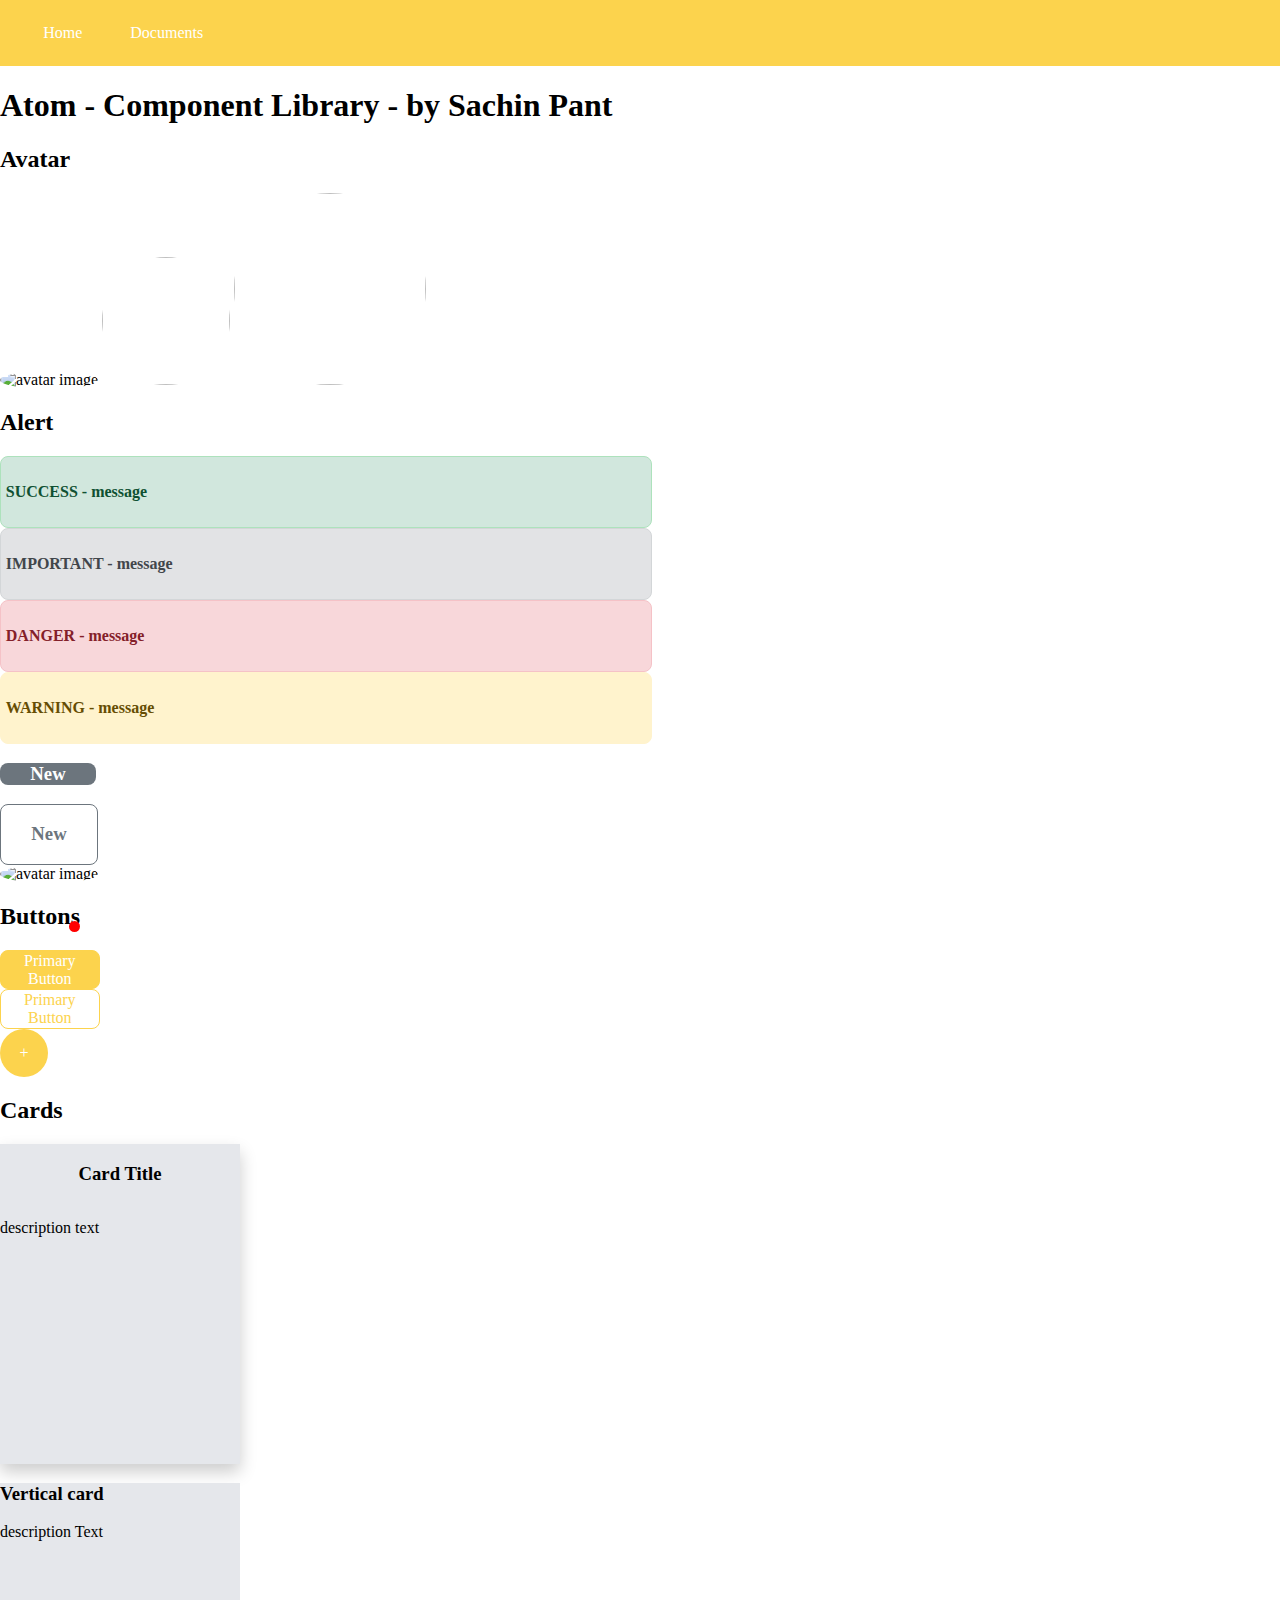
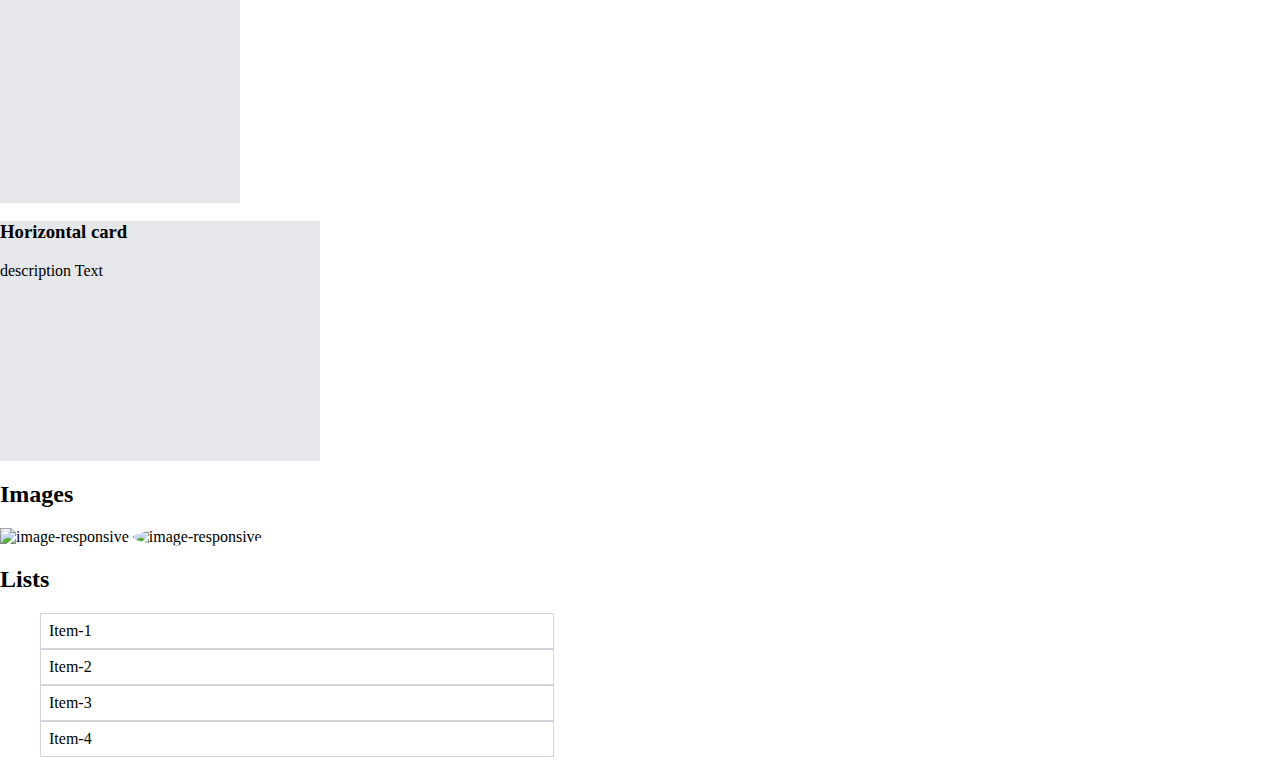
==== index.html @ 6f5cde86 "style: navgation" ====
<!DOCTYPE html>
<html lang="en">

<head>
    <meta charset="UTF-8" />
    <meta http-equiv="X-UA-Compatible" content="IE=edge" />
    <meta name="viewport" content="width=device-width, initial-scale=1.0" />
    <title>Document</title>
    <link href="styles.css" rel="stylesheet" />
</head>

<body>

    <!-- Navigation -->

    

    <nav class="navigation">
        <ul class="nav-links">
            <li class="nav-home">Home</li>
            <li class="nav-documents">Documents</li>
        </ul>
    </nav>

    <!-- Avatar -->
    <h1>Atom - Component Library - by Sachin Pant</h1>

    <h2>Avatar</h2>
    <div class="avatar-container">
        <img src="images/sachin-avatar.svg" alt="avatar image" class="avatar-img sm" />
        <img src="images/sachin-avatar.svg" class="avatar-img md" />
        <img src="images/sachin-avatar.svg" class="avatar-img lg" />
    </div>

    <!-- Alert -->
    <h2>Alert</h2>
    <div>
        <div class="alert alert-success">
            <h4>SUCCESS - message</h4>
        </div>

        <div class="alert alert-important">
            <h4>IMPORTANT - message</h4>
        </div>

        <div class="alert alert-danger">
            <h4>DANGER - message</h4>
        </div>

        <div class="alert alert-warning">
            <h4>WARNING - message</h4>
        </div>
    </div>

    <!-- Badges -->
    <div>
        <div class="badge badge-primary">
            <h3>New</h3>
        </div>

        <div class="badge badge-secondary">
            <h3>New</h3>
        </div>
    </div>

    <div class="notif-badge-container">
        <div class="avatar-badge-notification">
            <img src="images/sachin-avatar.svg" alt="avatar image" class="avatar-img sm" />
            <div class="notif"></div>
        </div>

        <div class="bell-badge-notification"></div>
    </div>

    <!-- Button -->

    <h2>Buttons</h2>

    <div class="button">
        <div class="primary-button">Primary Button</div>
        <div class="secondary-button">Primary Button</div>
        <div class="floating-button">
            <div class="plus-button">+</div>
        </div>
    </div>

    <!--Cards -->

    <h2>Cards</h2>

    <div class="cards">
        <div class="text-only-cards">
            <h3 class="card-title">Card Title</h3>
            <p class="description text">description text</p>
        </div>

        <div class="vertical-card">
            <h3>Vertical card</h3>
            <p>description Text</p>
        </div>
    </div>

    <div class="horizontal-card">
        <h3>Horizontal card</h3>
        <p>description Text</p>
    </div>
    </div>

    <!-- Images -->

    <h2>Images</h2>

    <div class="container-image">
        <img src="images/sachin-image.jpg" class="responsive-image" alt="image-responsive">

        <img src="images/sachin-image.jpg" class="responsive-image round" alt="image-responsive">

    </div>


    <!-- Lists -->

    <h2>Lists</h2>

    <div class="lists-container">

        <div class="spaced-lists">
            <ul class="list-group">
                <li class="list-item">Item-1</li>
                <li class="list-item">Item-2</li>
                <li class="list-item">Item-3</li>
                <li class="list-item">Item-4</li>

            </ul>
        </div>

    </div>



</body>

</html>
---- styles.css ----
:root {
  --primary-color: #fcd34d;
  --secondary-color: #fca5a5;
  --tertiary-color: #93c5fd;
  --text-color: #fff;
  --grey-color: #d1d5db;
}

/* BODY COMMANDS */

body {
  margin: 0;
  padding: 0;
}

/* Navigation */

.navigation {
  background-color: var(--primary-color);
  padding: 0.5rem 0.2rem;
  margin: 0;
}

.nav-links {
  width: 10rem;
  list-style-type: none;
  display: flex;
  flex-direction: row;
  justify-content: space-between;
  color: var(--text-color);
}

/* Avatar Images */
.avatar-img {
  height: 5rem;
  width: 5rem;
  border-radius: 50%;
}

.avatar-img.md {
  height: 8rem;
  width: 8rem;
  border-radius: 50%;
}

.avatar-img.lg {
  height: 12rem;
  width: 12rem;
  border-radius: 50%;
}

/* Alert Messages */
.alert {
  width: 50%;
  padding: 0.3rem;
  border: 1px solid transparent;
  border-radius: 0.5rem;
}

.alert-success {
  background-color: #d1e7dd;
  border-color: #ade2bc;
  color: #0f5132;
}

.alert-warning {
  background-color: #fff3cd;
  border-color: #fff3cd;
  color: #664d03;
}

.alert-important {
  background-color: #e2e3e5;
  border-color: #d3d6d8;
  color: #41464b;
}

.alert-danger {
  background-color: #f8d7da;
  border-color: #f5c2c7;
  color: #842029;
}

/* Badges */

.badge {
  padding-top: 0.05;
  padding-bottom: 0.05;
  text-align: center;
  border-radius: 0.5rem;
  width: 6rem;
}

.badge-primary {
  background-color: #6c757d;
  color: #fff;
}

.badge-secondary {
  background-color: #fff;
  color: #6c757d;
  border: 1px solid #6c757d;
}

/* Badges with Notification */

.notif {
  width: 0.7rem;
  height: 0.7rem;
  border-radius: 50%;
  background-color: red;
  position: absolute;
  top: 3.5rem;
  left: 4.3rem;
}

.avatar-badge-notification {
  position: relative;
}

/* Button */

.primary-button {
  width: 6rem;
  height: auto;
  background-color: var(--primary-color);
  color: #fff;
  text-align: center;
  border-radius: 0.5rem;
  padding: 0.05rem;
  border: 1px solid var(--primary-color);
}

.secondary-button {
  height: auto;
  background-color: #fff;
  color: var(--primary-color);
  text-align: center;
  border-radius: 0.5rem;
  padding: 0.05rem;
  width: 6rem;
  border: 1px solid var(--primary-color);
}

.floating-button {
  width: 3rem;
  height: 3rem;
  border-radius: 50%;
  background-color: var(--primary-color);
  text-align: center;
  display: flex;
  justify-content: center;
  color: #fff;
}

.plus-button {
  align-self: center;
}

/* Cards */

.text-only-cards {
  width: 15rem;
  background-color: #e5e7eb;
  height: 20rem;
  display: flex;
  flex-direction: column;
  box-shadow: 0 8px 16px 0 rgba(0, 0, 0, 0.2);
}

.card-title {
  align-self: center;
}

.vertical-card {
  width: 15rem;
  background-color: #e5e7eb;
  height: 20rem;
}

.horizontal-card {
  width: 20rem;
  background-color: #e5e7eb;
  height: 15rem;
}

/* Images */

.responsive-image {
  width: 16rem;
  height: auto;
}

.round {
  width: 16rem;
  height: 16rem;
  border-radius: 50%;
}

/* Lists */

.list-group {
  list-style-type: none;
}

.list-item {
  width: 40%;
  border: 1px solid var(--grey-color);
  padding: 0.5rem;
}
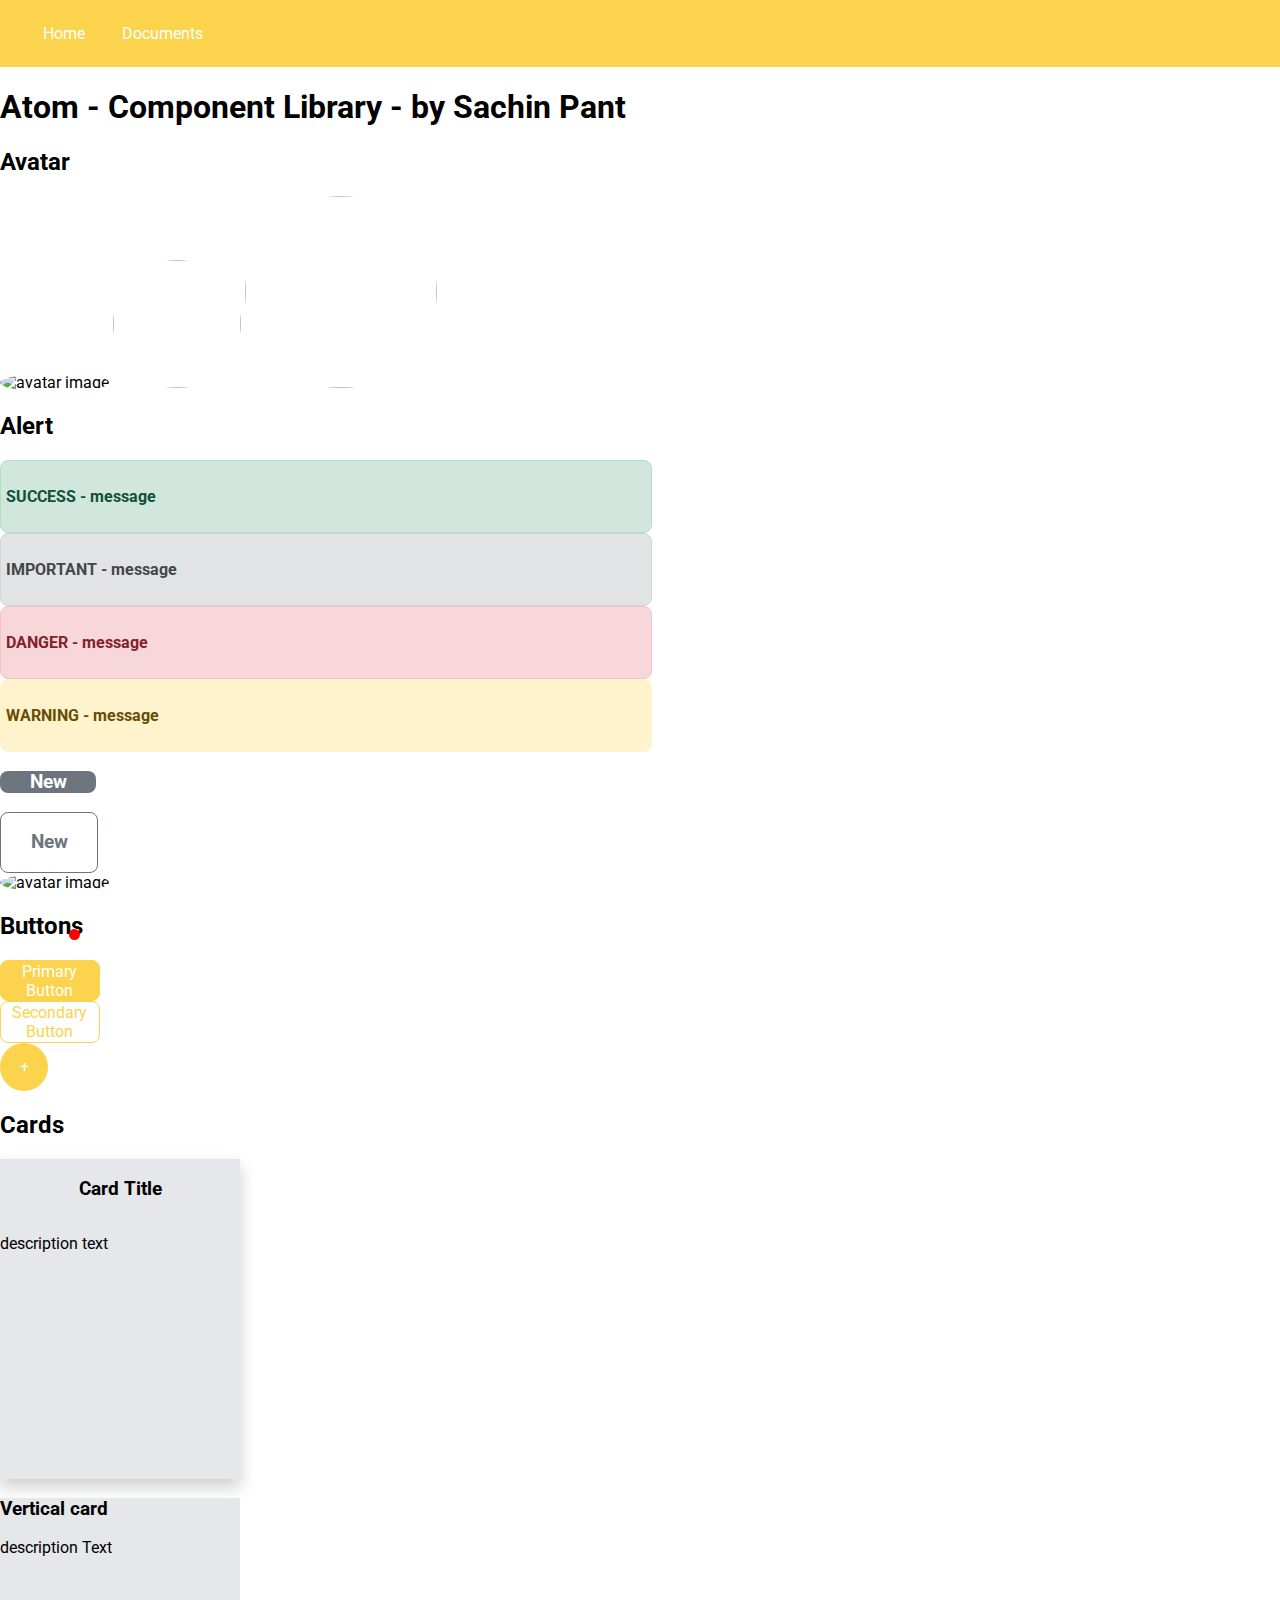
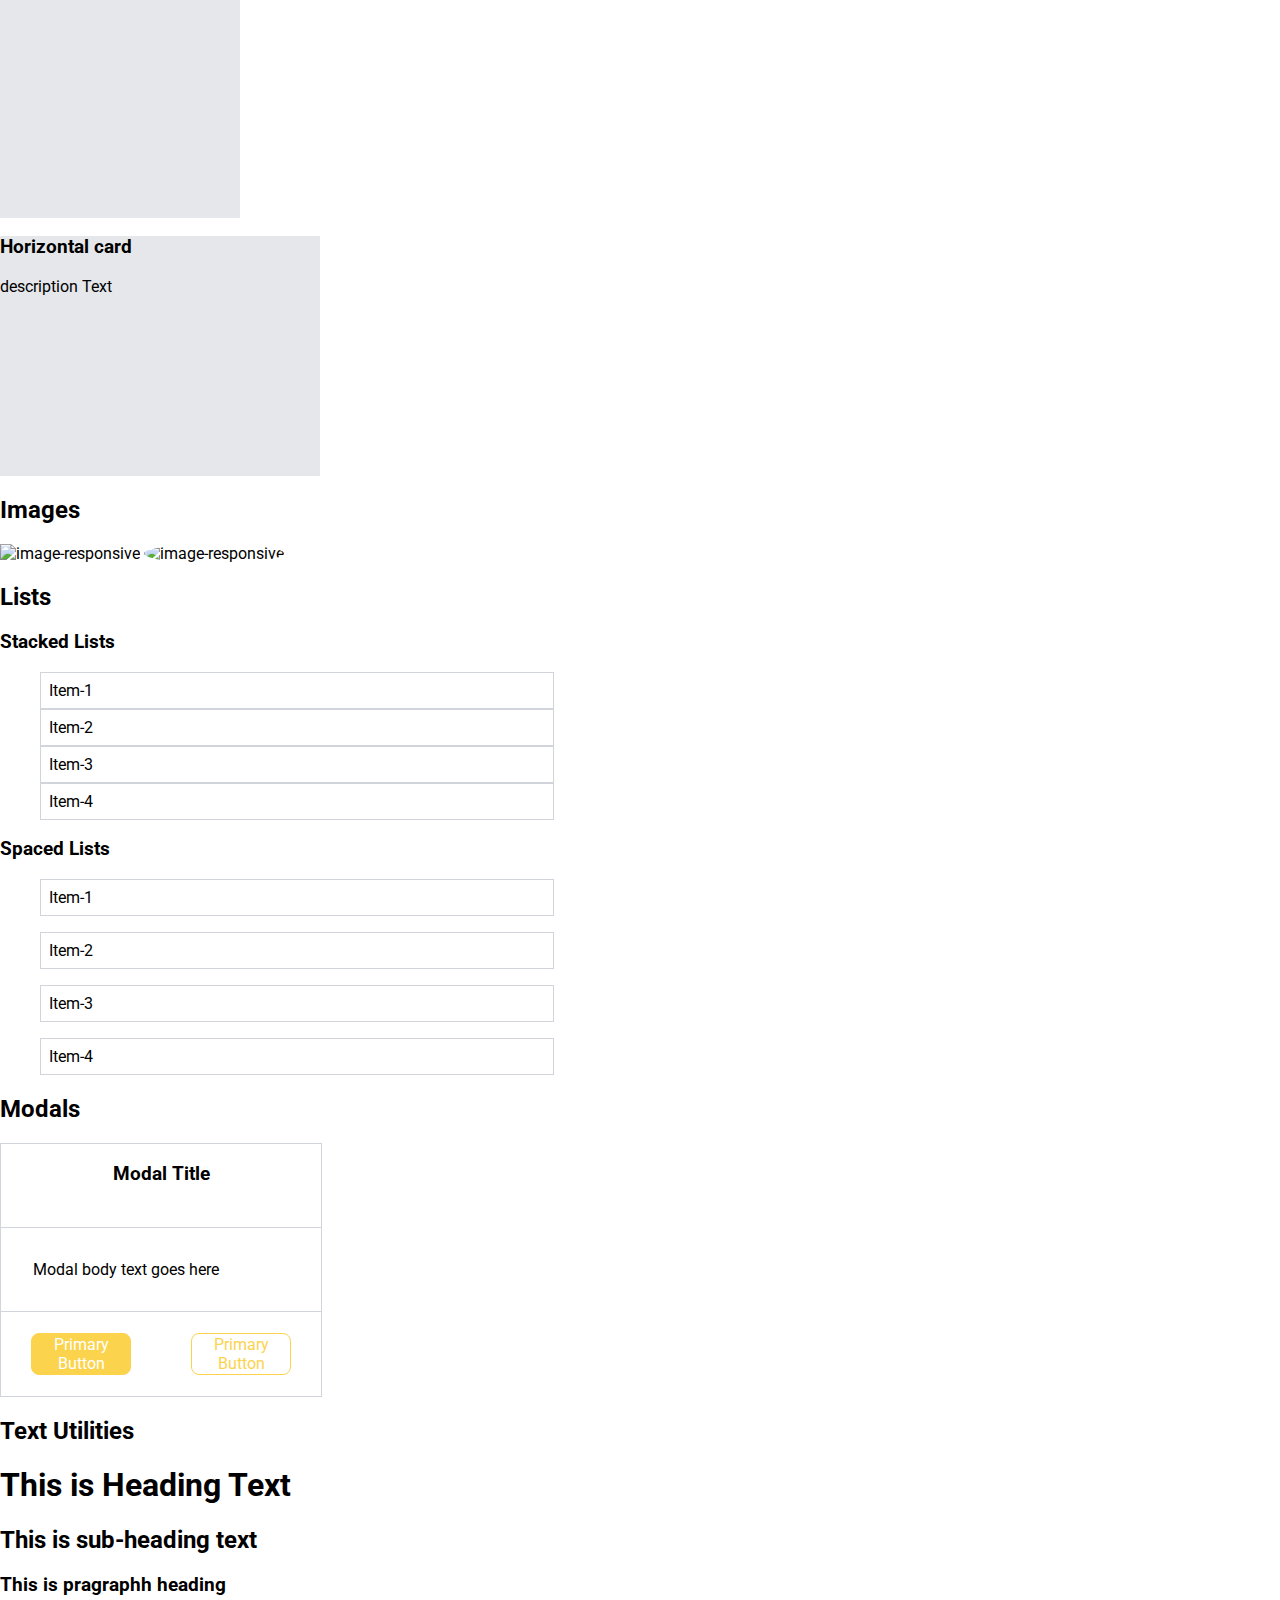
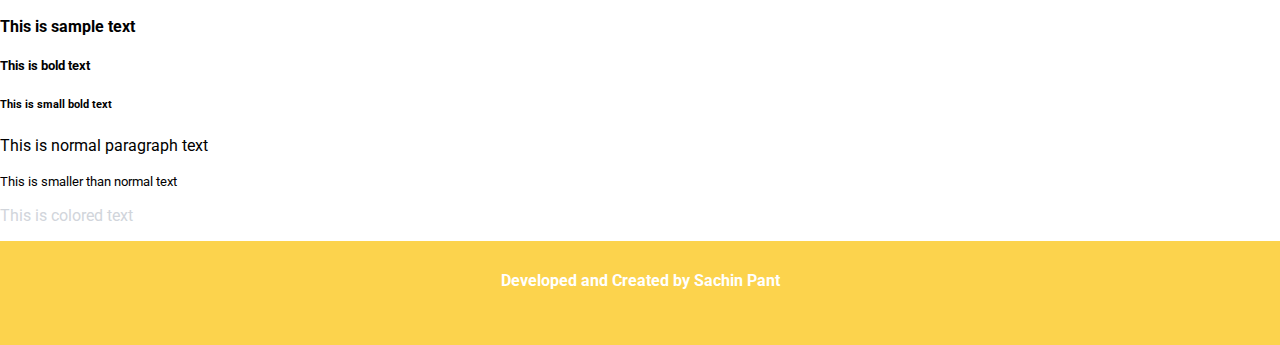
==== commit bfb3ace1: "style: updates" ====
--- a/index.html
+++ b/index.html
@@ -7,13 +7,14 @@
     <meta name="viewport" content="width=device-width, initial-scale=1.0" />
     <title>Document</title>
     <link href="styles.css" rel="stylesheet" />
+    <script src="https://kit.fontawesome.com/d39c91b79b.js" crossorigin="anonymous"></script>
 </head>
 
 <body>
 
     <!-- Navigation -->
 
-    
+
 
     <nav class="navigation">
         <ul class="nav-links">
@@ -78,7 +79,9 @@
 
     <div class="button">
         <div class="primary-button">Primary Button</div>
-        <div class="secondary-button">Primary Button</div>
+
+        <div class="secondary-button">Secondary Button</div>
+
         <div class="floating-button">
             <div class="plus-button">+</div>
         </div>
@@ -120,11 +123,15 @@
 
     <!-- Lists -->
 
+    <!-- Stacked Lists -->
+
     <h2>Lists</h2>
 
+    <h3>Stacked Lists</h3>
+
     <div class="lists-container">
 
-        <div class="spaced-lists">
+        <div class="stacked-lists">
             <ul class="list-group">
                 <li class="list-item">Item-1</li>
                 <li class="list-item">Item-2</li>
@@ -136,6 +143,85 @@
 
     </div>
 
+    <!-- Spaced Lists -->
+
+    <h3>Spaced Lists </h3>
+
+     <div class="lists-container">
+
+        <div class="spaced-lists">
+            <ul class="list-group">
+                <li class="list-item spaced">Item-1</li>
+                <li class="list-item spaced">Item-2</li>
+                <li class="list-item spaced">Item-3</li>
+                <li class="list-item spaced">Item-4</li>
+
+            </ul>
+        </div>
+
+    </div>
+
+    <!-- Modals -->
+
+    <h2>Modals</h2>
+
+    <div class="modal-box">
+
+        <div class="modal-title"> <h3>Modal Title</h3></div>
+        <div class="modal-text">Modal body text goes here</div>
+        <div class="modal-buttons">
+           
+            <div class="primary-button">Primary Button</div>
+            <div class="secondary-button">Primary Button</div>
+
+        </div>
+
+    </div>
+
+    <!-- Text -->
+
+    <h2>Text Utilities</h2>
+
+    <div>
+        <h1>This is Heading Text</h1>
+        <h2>This is sub-heading text</h2>
+        <h3>This is pragraphh heading</h3>
+        <h4>This is sample text</h4>
+        <h5>This is bold text</h5>
+        <h6>This is small bold text</h6>
+        <p>This is normal paragraph text</p>
+        <small>This is smaller than normal text</small>
+        <p class="colored-normal-text">This is colored text</p>
+
+    </div>
+
+    <!-- Rating -->
+
+    
+
+
+    <!-- Input -->
+
+<!-- Footer -->
+
+<div class="footer-box">
+
+    <footer class="footer-ele">
+
+        <h4 class="footer-headline">Developed and Created by Sachin Pant</h4>
+
+        <div class="media-icons">
+            <i src="https://github.com/pantsachin" class="fab fa-github social"></i>
+            <i src="https://twitter.com/sachinpantt" class="fab fa-twitter social"></i>
+            <i src="https://www.linkedin.com/in/sachinpant96/" class="fab fa-linkedin social"></i>
+        </div>
+
+
+    </footer>
+
+</div>
+
+
 
 
 </body>
--- a/styles.css
+++ b/styles.css
@@ -1,3 +1,5 @@
+@import url("https://fonts.googleapis.com/css2?family=Roboto:wght@400;700&display=swap");
+
 :root {
   --primary-color: #fcd34d;
   --secondary-color: #fca5a5;
@@ -9,6 +11,7 @@
 /* BODY COMMANDS */
 
 body {
+  font-family: "Roboto", sans-serif;
   margin: 0;
   padding: 0;
 }
@@ -129,6 +132,7 @@
   border-radius: 0.5rem;
   padding: 0.05rem;
   border: 1px solid var(--primary-color);
+  cursor: pointer;
 }
 
 .secondary-button {
@@ -140,6 +144,7 @@
   padding: 0.05rem;
   width: 6rem;
   border: 1px solid var(--primary-color);
+  cursor: pointer;
 }
 
 .floating-button {
@@ -199,6 +204,8 @@
 
 /* Lists */
 
+/* Stacked Lists */
+
 .list-group {
   list-style-type: none;
 }
@@ -208,3 +215,71 @@
   border: 1px solid var(--grey-color);
   padding: 0.5rem;
 }
+
+/* Spaced Lists */
+
+.spaced {
+  margin-bottom: 1rem;
+}
+
+/* Modals */
+
+.modal-box {
+  width: 20rem;
+  border: 1px solid var(--grey-color);
+  display: grid;
+  grid-template-rows: 1fr 1fr 1fr;
+  padding: 0rem;
+}
+
+.modal-title {
+  grid-row: 1/2;
+  padding: 0.05rem;
+  text-align: center;
+  border-bottom: 1px solid var(--grey-color);
+}
+
+.modal-text {
+  grid-row: 2/3;
+  padding: 2rem;
+  border-bottom: 1px solid var(--grey-color);
+}
+
+.modal-buttons {
+  grid-row: 3/4;
+  display: flex;
+  align-items: center;
+  justify-content: space-around;
+}
+
+/* Text Utilities */
+
+.colored-normal-text {
+  color: var(--grey-color);
+}
+
+/* Rating */
+
+/* footer */
+
+.footer-ele {
+  background-color: var(--primary-color);
+  width: 100%;
+  height: 6rem;
+  color: #fff;
+  text-align: center;
+  display: flex;
+  flex-direction: column;
+  justify-content: space-around;
+  padding-bottom: 0.5rem;
+}
+
+.media-icons {
+  display: flex;
+  flex-direction: row;
+  justify-content: space-around;
+}
+.social {
+  font-size: 2rem;
+  cursor: pointer;
+}
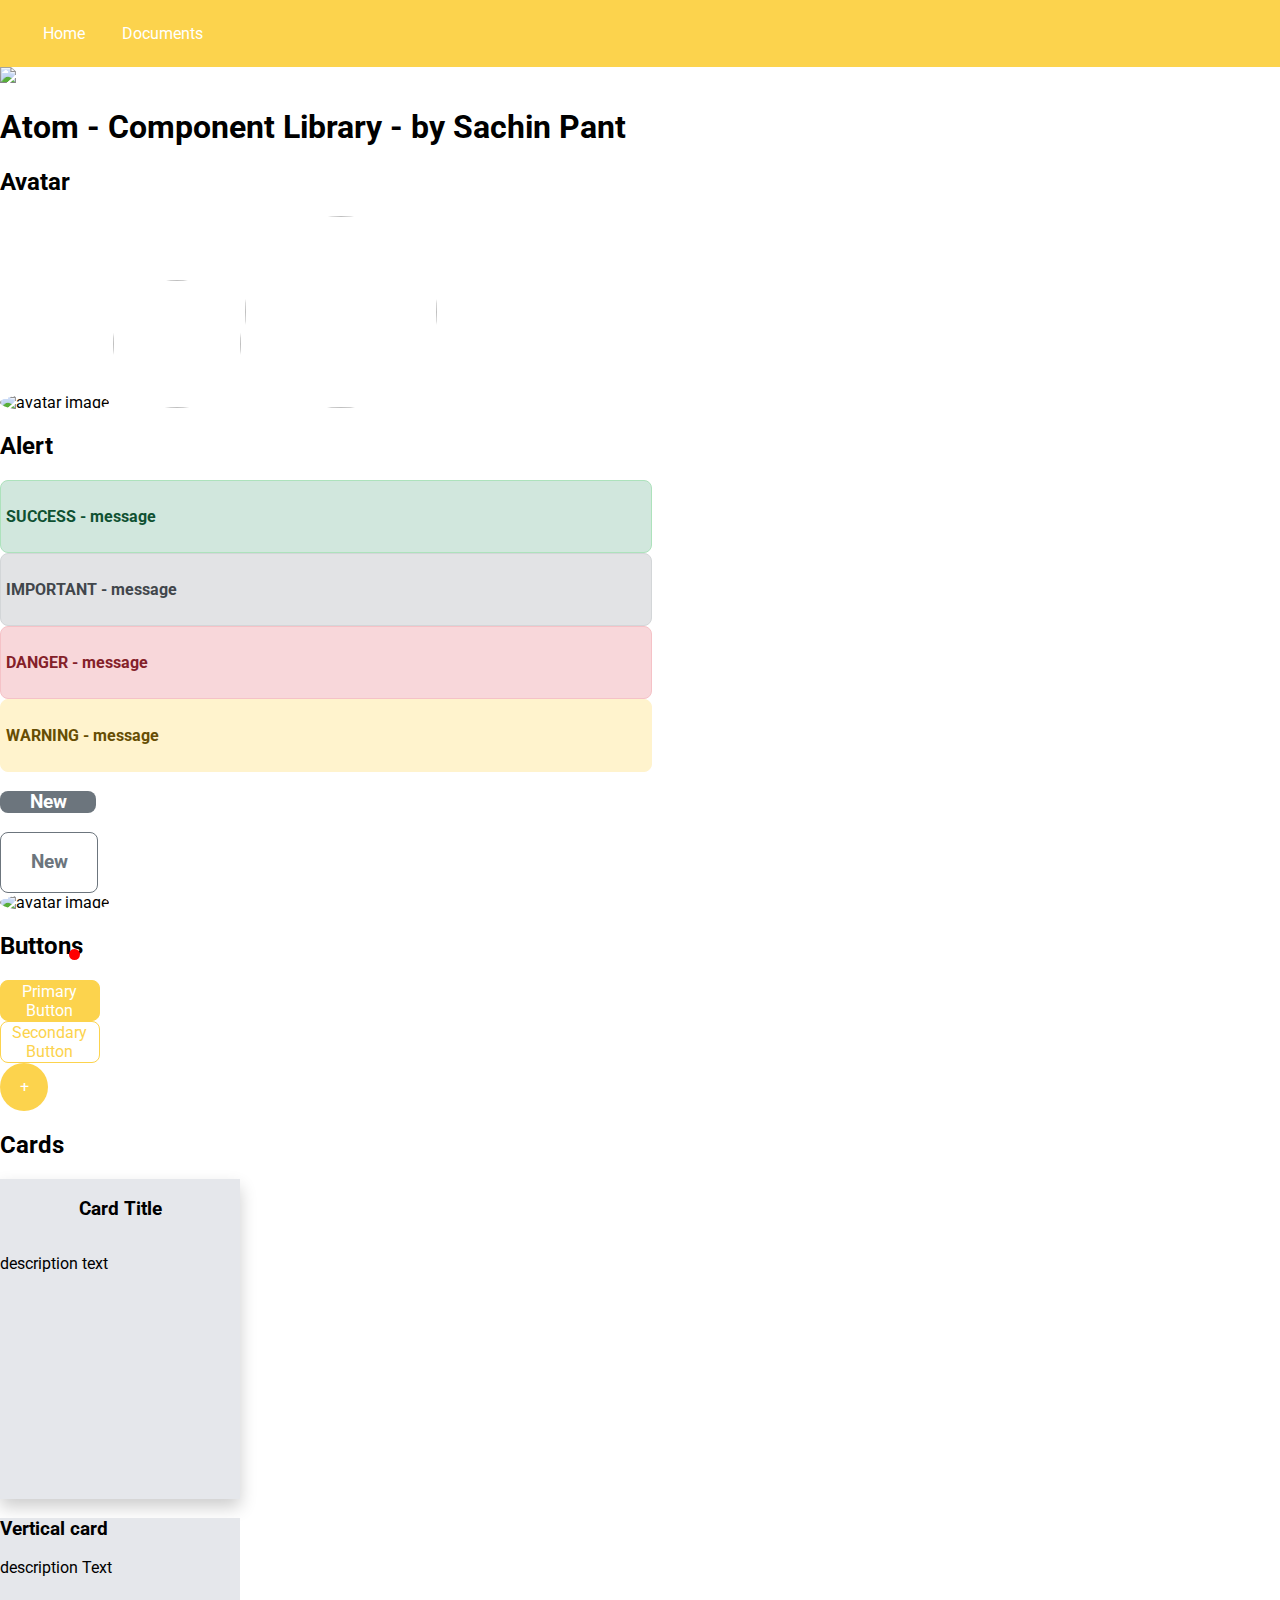
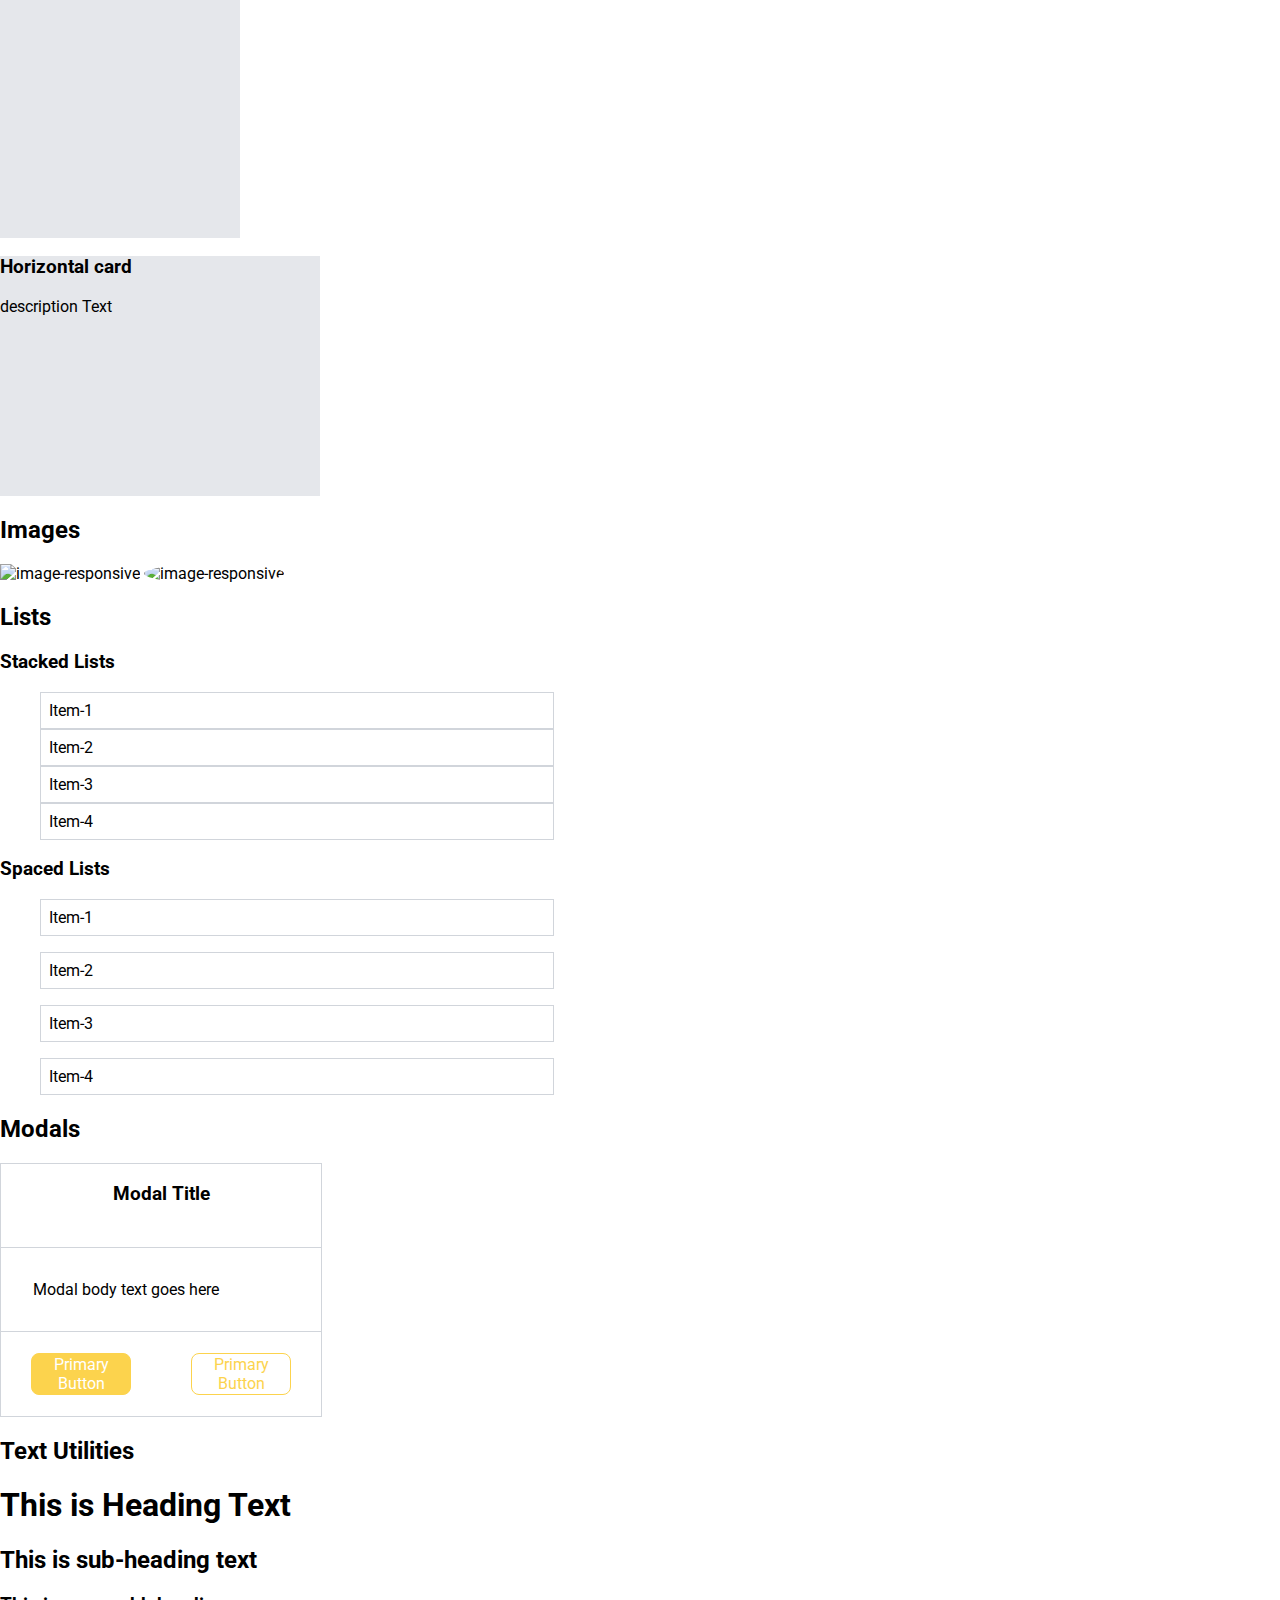
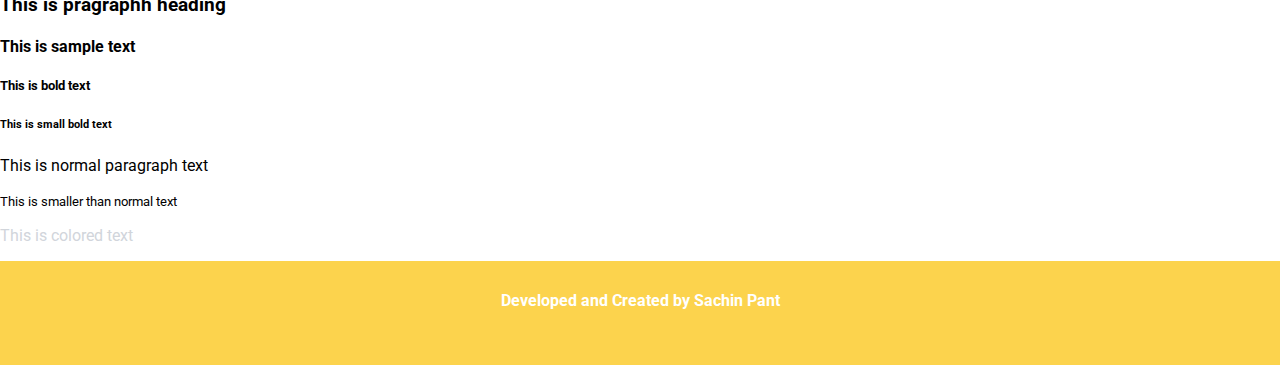
==== commit 98312044: "style: updates" ====
--- a/index.html
+++ b/index.html
@@ -12,6 +12,7 @@
 
 <body>
 
+
     <!-- Navigation -->
 
 
@@ -23,6 +24,12 @@
         </ul>
     </nav>
 
+<!-- Header Image - HERO -->
+
+<header>
+    <img src="images/atom1.png">
+</header>
+
     <!-- Avatar -->
     <h1>Atom - Component Library - by Sachin Pant</h1>
 
@@ -147,7 +154,7 @@
 
     <h3>Spaced Lists </h3>
 
-     <div class="lists-container">
+    <div class="lists-container">
 
         <div class="spaced-lists">
             <ul class="list-group">
@@ -167,10 +174,12 @@
 
     <div class="modal-box">
 
-        <div class="modal-title"> <h3>Modal Title</h3></div>
+        <div class="modal-title">
+            <h3>Modal Title</h3>
+        </div>
         <div class="modal-text">Modal body text goes here</div>
         <div class="modal-buttons">
-           
+
             <div class="primary-button">Primary Button</div>
             <div class="secondary-button">Primary Button</div>
 
@@ -197,29 +206,31 @@
 
     <!-- Rating -->
 
-    
+
 
 
     <!-- Input -->
 
-<!-- Footer -->
-
-<div class="footer-box">
-
-    <footer class="footer-ele">
-
-        <h4 class="footer-headline">Developed and Created by Sachin Pant</h4>
-
-        <div class="media-icons">
-            <i src="https://github.com/pantsachin" class="fab fa-github social"></i>
-            <i src="https://twitter.com/sachinpantt" class="fab fa-twitter social"></i>
-            <i src="https://www.linkedin.com/in/sachinpant96/" class="fab fa-linkedin social"></i>
-        </div>
-
-
-    </footer>
-
-</div>
+    <!-- Footer -->
+
+    <div class="footer-box">
+
+        <footer class="footer-ele">
+
+            <h4 class="footer-headline">Developed and Created by Sachin Pant</h4>
+
+            <div class="media-icons">
+                <a class="anchor-tag" href="https://github.com/pantsachin"><i class="fab fa-github social"></i></a>
+                <a class="anchor-tag" href="https://twitter.com/sachinpantt"> <i class="fab fa-twitter social"></i></a>
+                <a class="anchor-tag" href="https://www.linkedin.com/in/sachinpant96/"> <i
+                        class="fab fa-linkedin social"></i></a>
+            </div>
+
+
+        </footer>
+
+    </div>
+
 
 
 
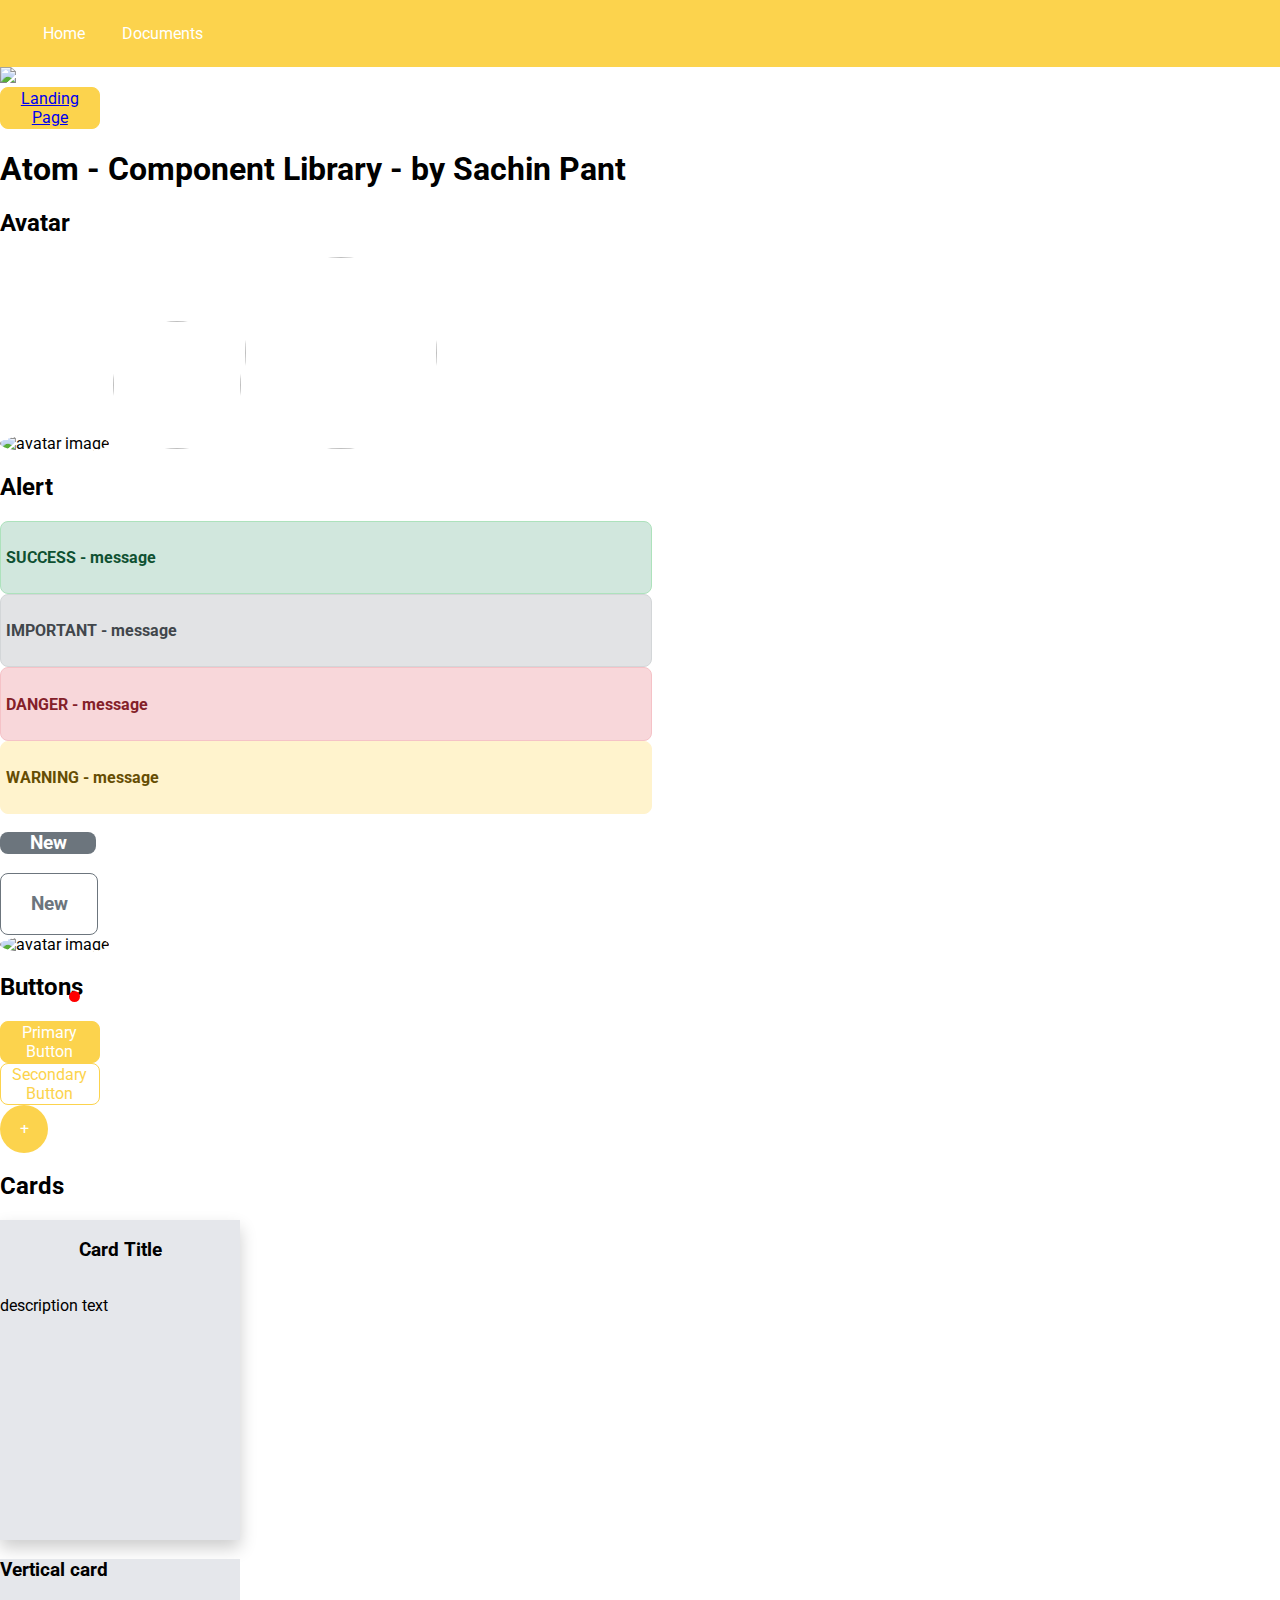
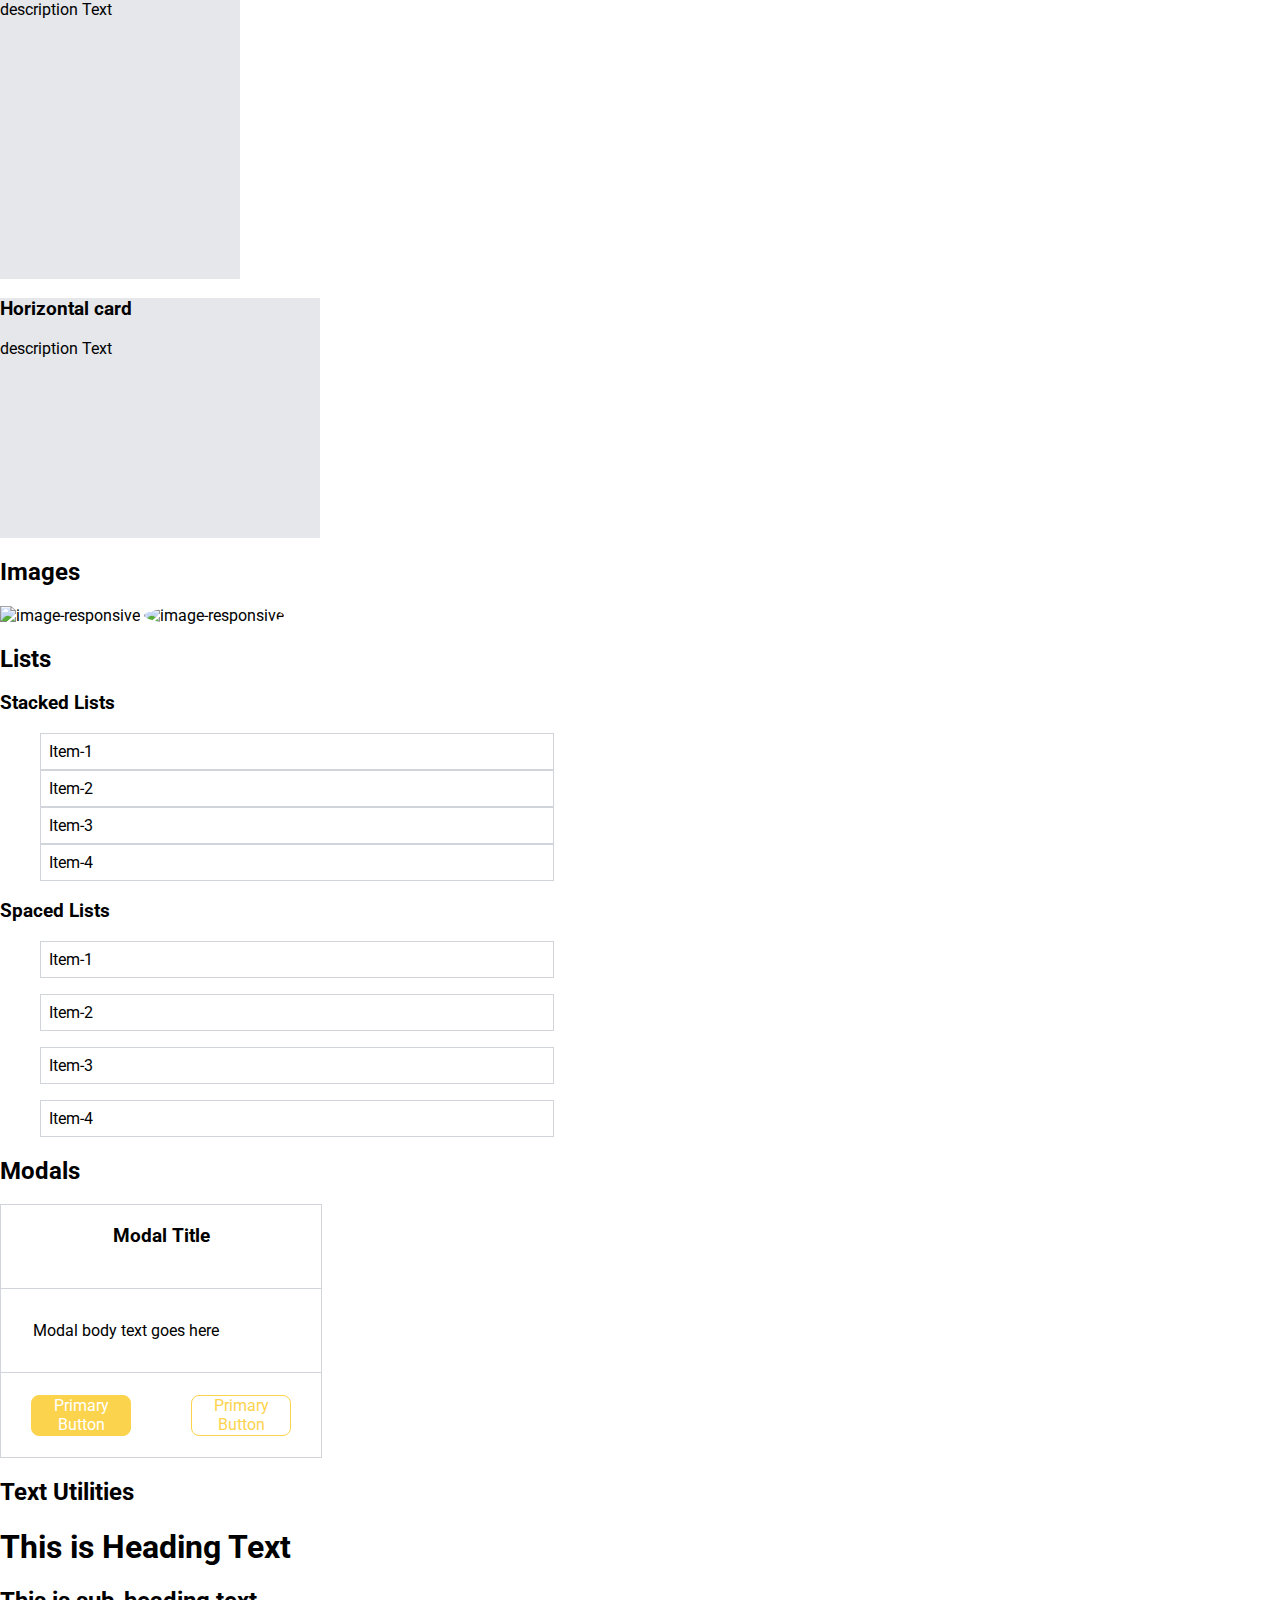
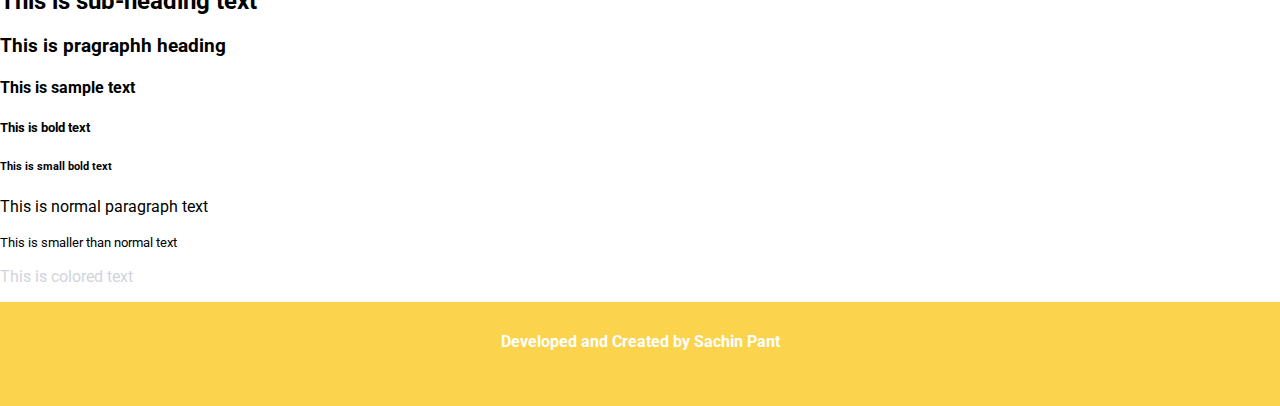
==== commit dbc686dc: "style: landing mobile page" ====
--- a/index.html
+++ b/index.html
@@ -5,7 +5,7 @@
     <meta charset="UTF-8" />
     <meta http-equiv="X-UA-Compatible" content="IE=edge" />
     <meta name="viewport" content="width=device-width, initial-scale=1.0" />
-    <title>Document</title>
+    <title>Component Library</title>
     <link href="styles.css" rel="stylesheet" />
     <script src="https://kit.fontawesome.com/d39c91b79b.js" crossorigin="anonymous"></script>
 </head>
@@ -27,11 +27,13 @@
 <!-- Header Image - HERO -->
 
 <header>
-    <img src="images/atom1.png">
+    <img class="header-image" src="images/atom1.png">
 </header>
 
+  <div class="primary-button"> <a href="/landingPage.html">Landing Page</a></div>
+
     <!-- Avatar -->
-    <h1>Atom - Component Library - by Sachin Pant</h1>
+    <h1 class="main-heading">Atom - Component Library - by Sachin Pant</h1>
 
     <h2>Avatar</h2>
     <div class="avatar-container">
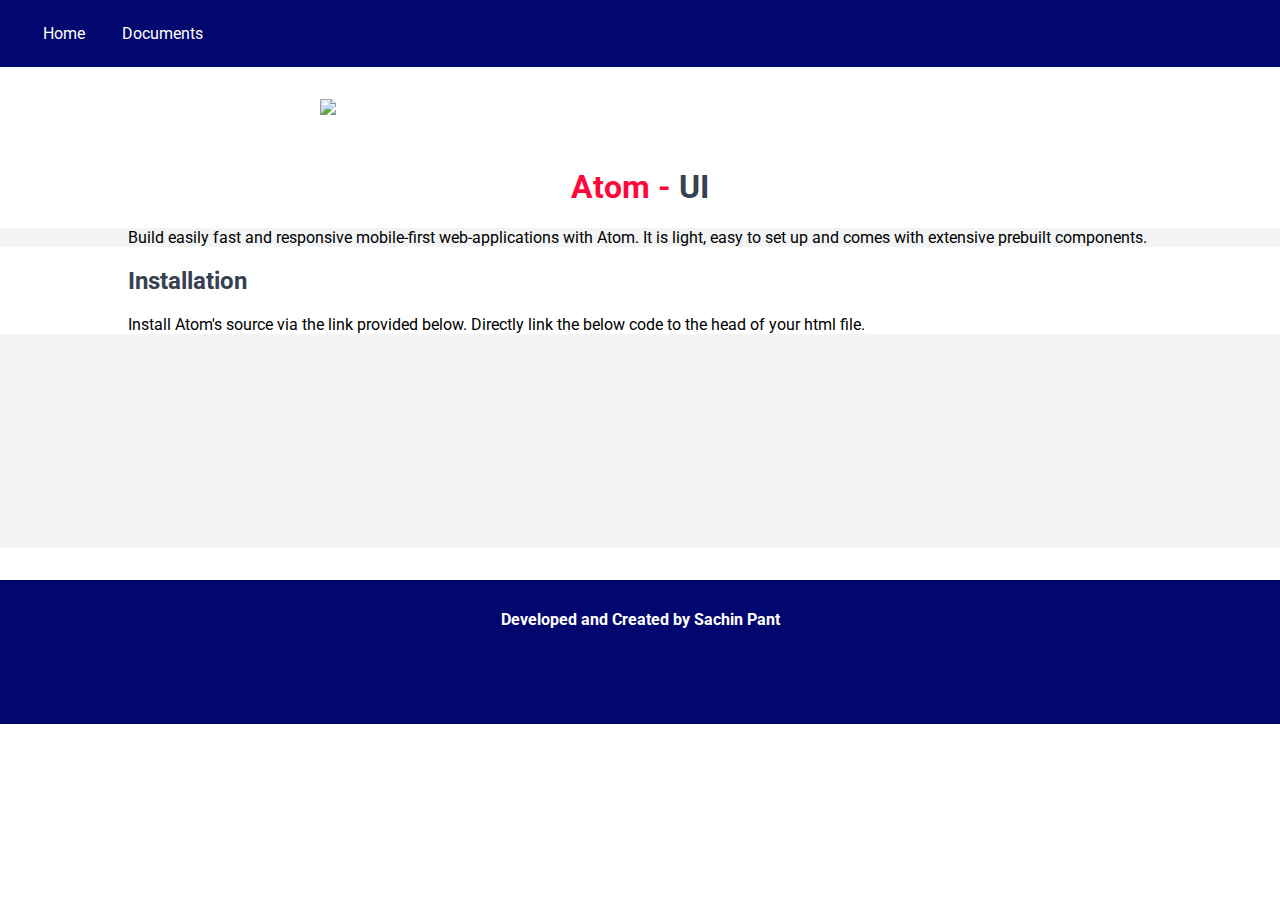
==== commit 3686f14c: "style: Installation i-frame" ====
--- a/index.html
+++ b/index.html
@@ -1,242 +1,90 @@
 <!DOCTYPE html>
 <html lang="en">
-
-<head>
+  <head>
     <meta charset="UTF-8" />
     <meta http-equiv="X-UA-Compatible" content="IE=edge" />
     <meta name="viewport" content="width=device-width, initial-scale=1.0" />
-    <title>Component Library</title>
-    <link href="styles.css" rel="stylesheet" />
-    <script src="https://kit.fontawesome.com/d39c91b79b.js" crossorigin="anonymous"></script>
-</head>
+    <title>Atom</title>
+    <link href="styles2.css" rel="stylesheet" />
+    <script
+      src="https://kit.fontawesome.com/d39c91b79b.js"
+      crossorigin="anonymous"
+    ></script>
+  </head>
 
-<body>
-
-
+  <body>
     <!-- Navigation -->
 
-
-
     <nav class="navigation">
-        <ul class="nav-links">
-            <li class="nav-home">Home</li>
-            <li class="nav-documents">Documents</li>
-        </ul>
+      <ul class="nav-links">
+        <li class="nav-home">Home</li>
+        <li class="nav-documents"><a href="/documents.html">Documents</a></li>
+      </ul>
     </nav>
 
-<!-- Header Image - HERO -->
+    <div class="image-and-description">
+      <!-- Hero-Image -->
+      <header class="header-image-container">
+        <img class="header-image" src="images/atom1.png" />
+      </header>
 
-<header>
-    <img class="header-image" src="images/atom1.png">
-</header>
+      <!-- Heading-Hero -->
+      <h1 class="main-heading">Atom - <span class="ui">UI</span></h1>
 
-  <div class="primary-button"> <a href="/landingPage.html">Landing Page</a></div>
+      <!-- Description -->
 
-    <!-- Avatar -->
-    <h1 class="main-heading">Atom - Component Library - by Sachin Pant</h1>
-
-    <h2>Avatar</h2>
-    <div class="avatar-container">
-        <img src="images/sachin-avatar.svg" alt="avatar image" class="avatar-img sm" />
-        <img src="images/sachin-avatar.svg" class="avatar-img md" />
-        <img src="images/sachin-avatar.svg" class="avatar-img lg" />
+      <div class="atom-description">
+        <p>
+          Build easily fast and responsive mobile-first web-applications with
+          Atom. It is light, easy to set up and comes with extensive prebuilt
+          components.
+        </p>
+      </div>
     </div>
 
-    <!-- Alert -->
-    <h2>Alert</h2>
-    <div>
-        <div class="alert alert-success">
-            <h4>SUCCESS - message</h4>
-        </div>
-
-        <div class="alert alert-important">
-            <h4>IMPORTANT - message</h4>
-        </div>
-
-        <div class="alert alert-danger">
-            <h4>DANGER - message</h4>
-        </div>
-
-        <div class="alert alert-warning">
-            <h4>WARNING - message</h4>
-        </div>
+    <div class="installation">
+      <h2 class="installation-heading">Installation</h2>
+      <div>
+        Install Atom's source via the link provided below. Directly link the
+        below code to the head of your html file.
+      </div>
     </div>
 
-    <!-- Badges -->
-    <div>
-        <div class="badge badge-primary">
-            <h3>New</h3>
-        </div>
-
-        <div class="badge badge-secondary">
-            <h3>New</h3>
-        </div>
+    <div class="installation-guide">
+      <iframe
+        src="https://carbon.now.sh/embed?bg=rgba%28248%2C231%2C28%2C1%29&t=blackboard&wt=none&l=auto&ds=false&dsyoff=20px&dsblur=68px&wc=true&wa=true&pv=56px&ph=56px&ln=false&fl=1&fm=Fira+Code&fs=14px&lh=152%25&si=false&es=2x&wm=false&code=%250A%2520%253Clink%2520href%253D%2522styles2.css%2522%2520rel%253D%2522stylesheet%2522%2520%252F%253E"
+        style="
+          width: 70%;
+          height: auto;
+          border: 0;
+          transform: scale(1);
+          overflow: scroll;
+        "
+        sandbox="allow-scripts allow-same-origin"
+      >
+      </iframe>
     </div>
 
-    <div class="notif-badge-container">
-        <div class="avatar-badge-notification">
-            <img src="images/sachin-avatar.svg" alt="avatar image" class="avatar-img sm" />
-            <div class="notif"></div>
+    <!-- Footer -->
+    <div class="footer-box">
+      <footer class="footer-ele">
+        <h4 class="footer-headline">Developed and Created by Sachin Pant</h4>
+
+        <div class="media-icons">
+          <a class="anchor-tag" href="https://github.com/pantsachin"
+            ><i class="fab fa-github social"></i
+          ></a>
+          <a class="anchor-tag" href="https://twitter.com/sachinpantt">
+            <i class="fab fa-twitter social"></i
+          ></a>
+          <a
+            class="anchor-tag"
+            href="https://www.linkedin.com/in/sachinpant96/"
+          >
+            <i class="fab fa-linkedin social"></i
+          ></a>
         </div>
-
-        <div class="bell-badge-notification"></div>
+      </footer>
     </div>
-
-    <!-- Button -->
-
-    <h2>Buttons</h2>
-
-    <div class="button">
-        <div class="primary-button">Primary Button</div>
-
-        <div class="secondary-button">Secondary Button</div>
-
-        <div class="floating-button">
-            <div class="plus-button">+</div>
-        </div>
-    </div>
-
-    <!--Cards -->
-
-    <h2>Cards</h2>
-
-    <div class="cards">
-        <div class="text-only-cards">
-            <h3 class="card-title">Card Title</h3>
-            <p class="description text">description text</p>
-        </div>
-
-        <div class="vertical-card">
-            <h3>Vertical card</h3>
-            <p>description Text</p>
-        </div>
-    </div>
-
-    <div class="horizontal-card">
-        <h3>Horizontal card</h3>
-        <p>description Text</p>
-    </div>
-    </div>
-
-    <!-- Images -->
-
-    <h2>Images</h2>
-
-    <div class="container-image">
-        <img src="images/sachin-image.jpg" class="responsive-image" alt="image-responsive">
-
-        <img src="images/sachin-image.jpg" class="responsive-image round" alt="image-responsive">
-
-    </div>
-
-
-    <!-- Lists -->
-
-    <!-- Stacked Lists -->
-
-    <h2>Lists</h2>
-
-    <h3>Stacked Lists</h3>
-
-    <div class="lists-container">
-
-        <div class="stacked-lists">
-            <ul class="list-group">
-                <li class="list-item">Item-1</li>
-                <li class="list-item">Item-2</li>
-                <li class="list-item">Item-3</li>
-                <li class="list-item">Item-4</li>
-
-            </ul>
-        </div>
-
-    </div>
-
-    <!-- Spaced Lists -->
-
-    <h3>Spaced Lists </h3>
-
-    <div class="lists-container">
-
-        <div class="spaced-lists">
-            <ul class="list-group">
-                <li class="list-item spaced">Item-1</li>
-                <li class="list-item spaced">Item-2</li>
-                <li class="list-item spaced">Item-3</li>
-                <li class="list-item spaced">Item-4</li>
-
-            </ul>
-        </div>
-
-    </div>
-
-    <!-- Modals -->
-
-    <h2>Modals</h2>
-
-    <div class="modal-box">
-
-        <div class="modal-title">
-            <h3>Modal Title</h3>
-        </div>
-        <div class="modal-text">Modal body text goes here</div>
-        <div class="modal-buttons">
-
-            <div class="primary-button">Primary Button</div>
-            <div class="secondary-button">Primary Button</div>
-
-        </div>
-
-    </div>
-
-    <!-- Text -->
-
-    <h2>Text Utilities</h2>
-
-    <div>
-        <h1>This is Heading Text</h1>
-        <h2>This is sub-heading text</h2>
-        <h3>This is pragraphh heading</h3>
-        <h4>This is sample text</h4>
-        <h5>This is bold text</h5>
-        <h6>This is small bold text</h6>
-        <p>This is normal paragraph text</p>
-        <small>This is smaller than normal text</small>
-        <p class="colored-normal-text">This is colored text</p>
-
-    </div>
-
-    <!-- Rating -->
-
-
-
-
-    <!-- Input -->
-
-    <!-- Footer -->
-
-    <div class="footer-box">
-
-        <footer class="footer-ele">
-
-            <h4 class="footer-headline">Developed and Created by Sachin Pant</h4>
-
-            <div class="media-icons">
-                <a class="anchor-tag" href="https://github.com/pantsachin"><i class="fab fa-github social"></i></a>
-                <a class="anchor-tag" href="https://twitter.com/sachinpantt"> <i class="fab fa-twitter social"></i></a>
-                <a class="anchor-tag" href="https://www.linkedin.com/in/sachinpant96/"> <i
-                        class="fab fa-linkedin social"></i></a>
-            </div>
-
-
-        </footer>
-
-    </div>
-
-
-
-
-
-</body>
-
-</html>+  </body>
+</html>
--- a/styles2.css
+++ b/styles2.css
@@ -0,0 +1,356 @@
+@import url("https://fonts.googleapis.com/css2?family=Roboto:wght@400;700&display=swap");
+
+:root {
+  --primary-color: #02066f;
+  --secondary-color: #ff073a;
+  --tertiary-color: #00022e;
+  --text-color: #fff;
+  --text-color-grey: #9ca3af;
+  --grey-color: #d1d5db;
+  --background-grey: #f3f4f6;
+  --heading-text-grey: #374151;
+}
+
+/* Links Styling */
+
+a:link {
+  text-decoration: none;
+  color: #fff;
+}
+
+a:visited {
+  text-decoration: none;
+  color: #fff;
+}
+
+/* BODY COMMANDS */
+
+body {
+  font-family: "Roboto", sans-serif;
+  margin: 0;
+  padding: 0;
+  overflow-y: scroll;
+}
+
+/* Navigation */
+
+.navigation {
+  background-color: var(--primary-color);
+  padding: 0.5rem 0.2rem;
+  margin: 0;
+}
+
+.nav-links {
+  width: 10rem;
+  list-style-type: none;
+  display: flex;
+  flex-direction: row;
+  justify-content: space-between;
+  color: var(--text-color);
+}
+
+/* Heading */
+
+.main-heading {
+  text-align: center;
+  color: var(--secondary-color);
+}
+
+.ui {
+  color: #374151;
+}
+
+.atom-description {
+  background-color: var(--background-grey);
+  padding-left: 10%;
+  padding-right: 5%;
+}
+
+/* Installation Heading */
+
+.installation {
+  padding-left: 10%;
+  padding-right: 5%;
+}
+
+.installation-heading {
+  color: var(--heading-text-grey);
+}
+
+/* Installation Guide */
+
+.installation-guide {
+  display: flex;
+  justify-content: center;
+  padding: 2rem;
+  background-color: var(--background-grey);
+}
+
+/* Header Image */
+
+.header-image-container {
+  display: flex;
+  justify-content: center;
+}
+
+.header-image {
+  width: 50%;
+  height: auto;
+  margin: 2rem;
+}
+
+/* Avatar Images */
+.avatar-img {
+  height: 5rem;
+  width: 5rem;
+  border-radius: 50%;
+}
+
+.avatar-img.md {
+  height: 8rem;
+  width: 8rem;
+  border-radius: 50%;
+}
+
+.avatar-img.lg {
+  height: 12rem;
+  width: 12rem;
+  border-radius: 50%;
+}
+
+/* Alert Messages */
+.alert {
+  width: 50%;
+  padding: 0.3rem;
+  border: 1px solid transparent;
+  border-radius: 0.5rem;
+}
+
+.alert-success {
+  background-color: #d1e7dd;
+  border-color: #ade2bc;
+  color: #0f5132;
+}
+
+.alert-warning {
+  background-color: #fff3cd;
+  border-color: #fff3cd;
+  color: #664d03;
+}
+
+.alert-important {
+  background-color: #e2e3e5;
+  border-color: #d3d6d8;
+  color: #41464b;
+}
+
+.alert-danger {
+  background-color: #f8d7da;
+  border-color: #f5c2c7;
+  color: #842029;
+}
+
+/* Badges */
+
+.badge {
+  padding-top: 0.05;
+  padding-bottom: 0.05;
+  text-align: center;
+  border-radius: 0.5rem;
+  width: 6rem;
+}
+
+.badge-primary {
+  background-color: #6c757d;
+  color: #fff;
+}
+
+.badge-secondary {
+  background-color: #fff;
+  color: #6c757d;
+  border: 1px solid #6c757d;
+}
+
+/* Badges with Notification */
+
+.notif {
+  width: 0.7rem;
+  height: 0.7rem;
+  border-radius: 50%;
+  background-color: red;
+  position: absolute;
+  top: 3.5rem;
+  left: 4.3rem;
+}
+
+.avatar-badge-notification {
+  position: relative;
+}
+
+/* Button */
+
+.primary-button {
+  width: 6rem;
+  height: auto;
+  background-color: var(--primary-color);
+  color: #fff;
+  text-align: center;
+  border-radius: 0.5rem;
+  padding: 0.05rem;
+  border: 1px solid var(--primary-color);
+  cursor: pointer;
+}
+
+.secondary-button {
+  height: auto;
+  background-color: #fff;
+  color: var(--primary-color);
+  text-align: center;
+  border-radius: 0.5rem;
+  padding: 0.05rem;
+  width: 6rem;
+  border: 1px solid var(--primary-color);
+  cursor: pointer;
+}
+
+.floating-button {
+  width: 3rem;
+  height: 3rem;
+  border-radius: 50%;
+  background-color: var(--primary-color);
+  text-align: center;
+  display: flex;
+  justify-content: center;
+  color: #fff;
+}
+
+.plus-button {
+  align-self: center;
+}
+
+/* Cards */
+
+.text-only-cards {
+  width: 15rem;
+  background-color: #e5e7eb;
+  height: 20rem;
+  display: flex;
+  flex-direction: column;
+  box-shadow: 0 8px 16px 0 rgba(0, 0, 0, 0.2);
+}
+
+.card-title {
+  align-self: center;
+}
+
+.vertical-card {
+  width: 15rem;
+  background-color: #e5e7eb;
+  height: 20rem;
+}
+
+.horizontal-card {
+  width: 20rem;
+  background-color: #e5e7eb;
+  height: 15rem;
+}
+
+/* Images */
+
+.responsive-image {
+  width: 16rem;
+  height: auto;
+}
+
+.round {
+  width: 16rem;
+  height: 16rem;
+  border-radius: 50%;
+}
+
+/* Lists */
+
+/* Stacked Lists */
+
+.list-group {
+  list-style-type: none;
+}
+
+.list-item {
+  width: 40%;
+  border: 1px solid var(--grey-color);
+  padding: 0.5rem;
+}
+
+/* Spaced Lists */
+
+.spaced {
+  margin-bottom: 1rem;
+}
+
+/* Modals */
+
+.modal-box {
+  width: 20rem;
+  border: 1px solid var(--grey-color);
+  display: grid;
+  grid-template-rows: 1fr 1fr 1fr;
+  padding: 0rem;
+}
+
+.modal-title {
+  grid-row: 1/2;
+  padding: 0.05rem;
+  text-align: center;
+  border-bottom: 1px solid var(--grey-color);
+}
+
+.modal-text {
+  grid-row: 2/3;
+  padding: 2rem;
+  border-bottom: 1px solid var(--grey-color);
+}
+
+.modal-buttons {
+  grid-row: 3/4;
+  display: flex;
+  align-items: center;
+  justify-content: space-around;
+}
+
+/* Text Utilities */
+
+.colored-normal-text {
+  color: var(--grey-color);
+}
+
+/* Rating */
+
+/* footer */
+
+.footer-ele {
+  background-color: var(--primary-color);
+  width: 100%;
+  height: 6rem;
+  color: #fff;
+  text-align: center;
+  display: flex;
+  flex-direction: column;
+  justify-content: space-around;
+  padding-bottom: 3rem;
+  position: relative;
+  bottom: 0;
+  margin-top: 2rem;
+}
+
+.media-icons {
+  display: flex;
+  flex-direction: row;
+  justify-content: space-around;
+}
+.social {
+  font-size: 2rem;
+  cursor: pointer;
+}
+
+/* Desktop View */
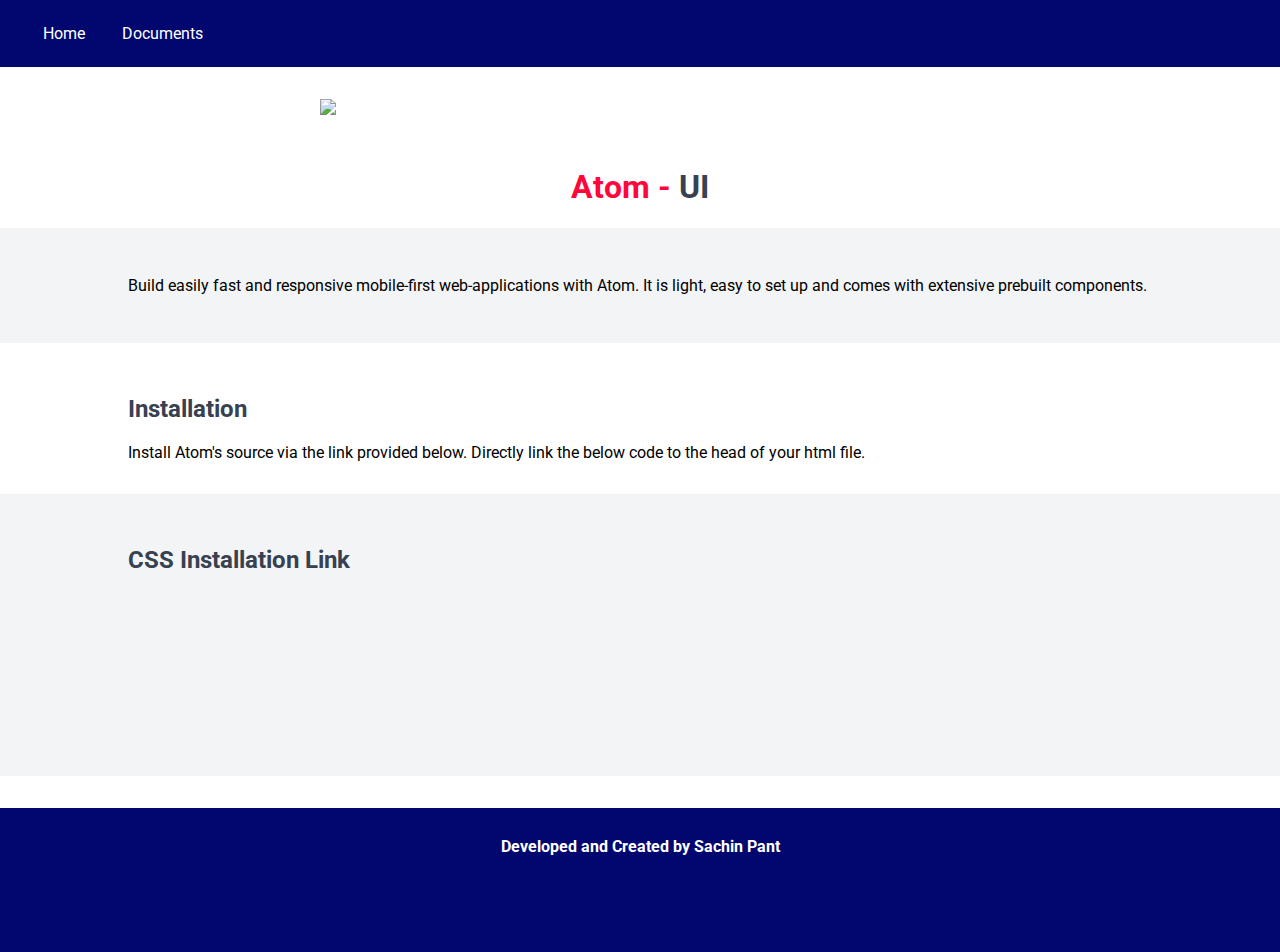
==== commit 11d7f1db: "style: Landing Page Done" ====
--- a/index.html
+++ b/index.html
@@ -51,7 +51,9 @@
     </div>
 
     <div class="installation-guide">
+      <h2 class="installation-heading">CSS Installation Link</h2>
       <iframe
+        class="link-iframe"
         src="https://carbon.now.sh/embed?bg=rgba%28248%2C231%2C28%2C1%29&t=blackboard&wt=none&l=auto&ds=false&dsyoff=20px&dsblur=68px&wc=true&wa=true&pv=56px&ph=56px&ln=false&fl=1&fm=Fira+Code&fs=14px&lh=152%25&si=false&es=2x&wm=false&code=%250A%2520%253Clink%2520href%253D%2522styles2.css%2522%2520rel%253D%2522stylesheet%2522%2520%252F%253E"
         style="
           width: 70%;
--- a/styles2.css
+++ b/styles2.css
@@ -64,6 +64,8 @@
   background-color: var(--background-grey);
   padding-left: 10%;
   padding-right: 5%;
+  padding-top: 2rem;
+  padding-bottom: 2rem;
 }
 
 /* Installation Heading */
@@ -71,6 +73,8 @@
 .installation {
   padding-left: 10%;
   padding-right: 5%;
+  padding-bottom: 2rem;
+  padding-top: 2rem;
 }
 
 .installation-heading {
@@ -81,11 +85,17 @@
 
 .installation-guide {
   display: flex;
+  flex-direction: column;
   justify-content: center;
   padding: 2rem;
   background-color: var(--background-grey);
-}
-
+  padding-left: 10%;
+  padding-right: 5%;
+}
+
+.link-iframe {
+  align-self: center;
+}
 /* Header Image */
 
 .header-image-container {
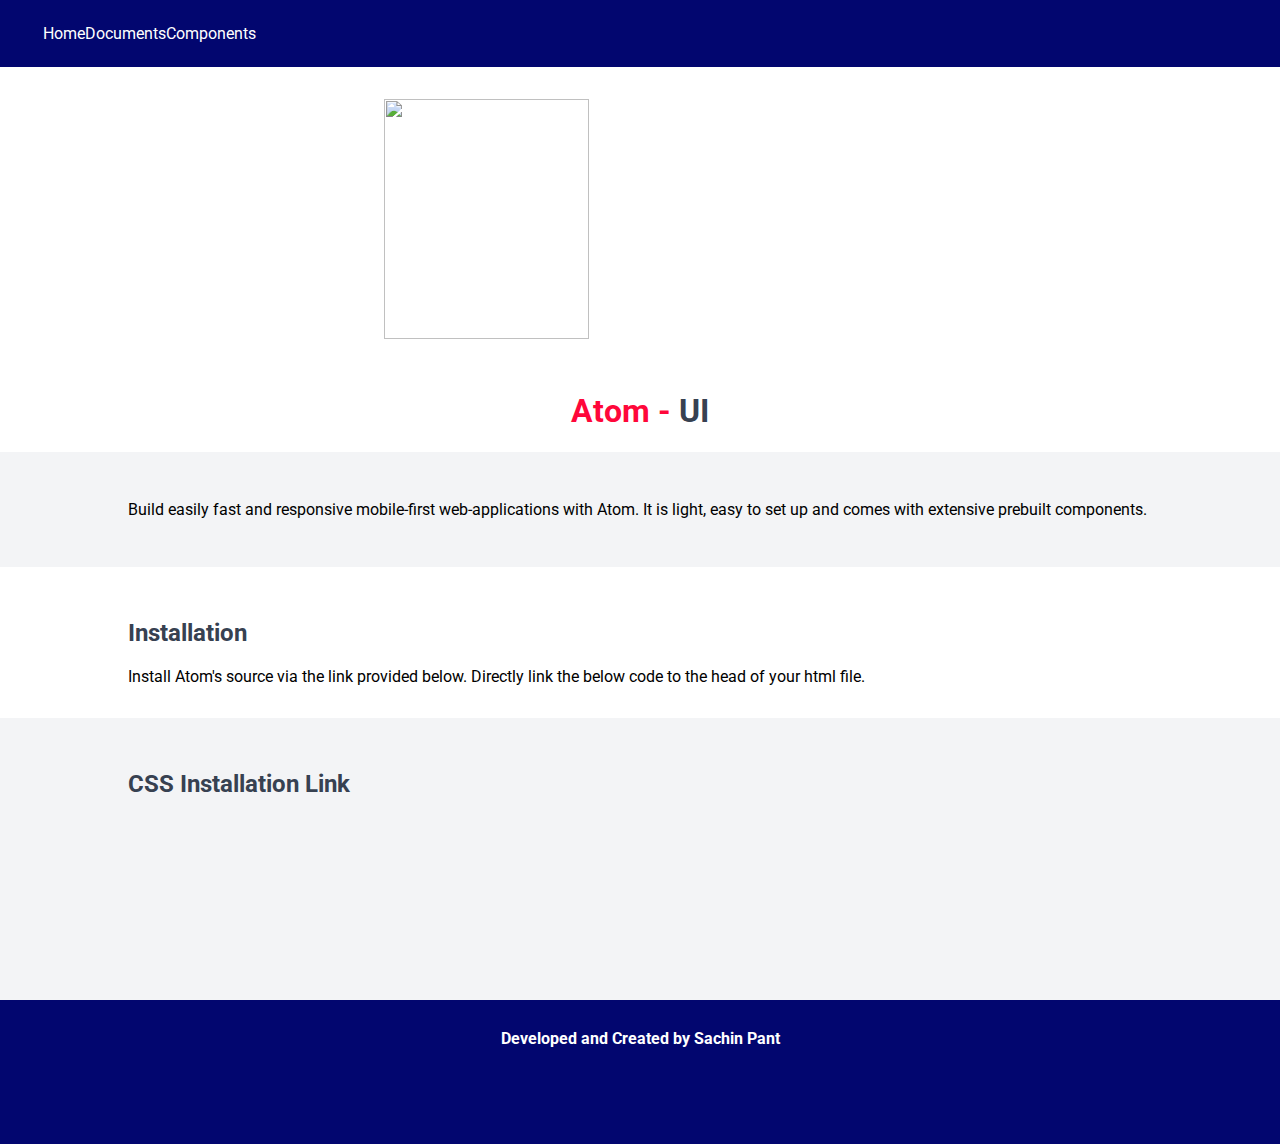
==== commit d2542847: "page: documents" ====
--- a/index.html
+++ b/index.html
@@ -19,6 +19,8 @@
       <ul class="nav-links">
         <li class="nav-home">Home</li>
         <li class="nav-documents"><a href="/documents.html">Documents</a></li>
+        <li class="nav-component"><a href="/components.html">Components</a></li>
+        <!--*components*-->
       </ul>
     </nav>
 
--- a/styles2.css
+++ b/styles2.css
@@ -104,8 +104,8 @@
 }
 
 .header-image {
-  width: 50%;
-  height: auto;
+  width: 40%;
+  height: 15rem;
   margin: 2rem;
 }
 
@@ -350,7 +350,7 @@
   padding-bottom: 3rem;
   position: relative;
   bottom: 0;
-  margin-top: 2rem;
+  margin-top: 0;
 }
 
 .media-icons {
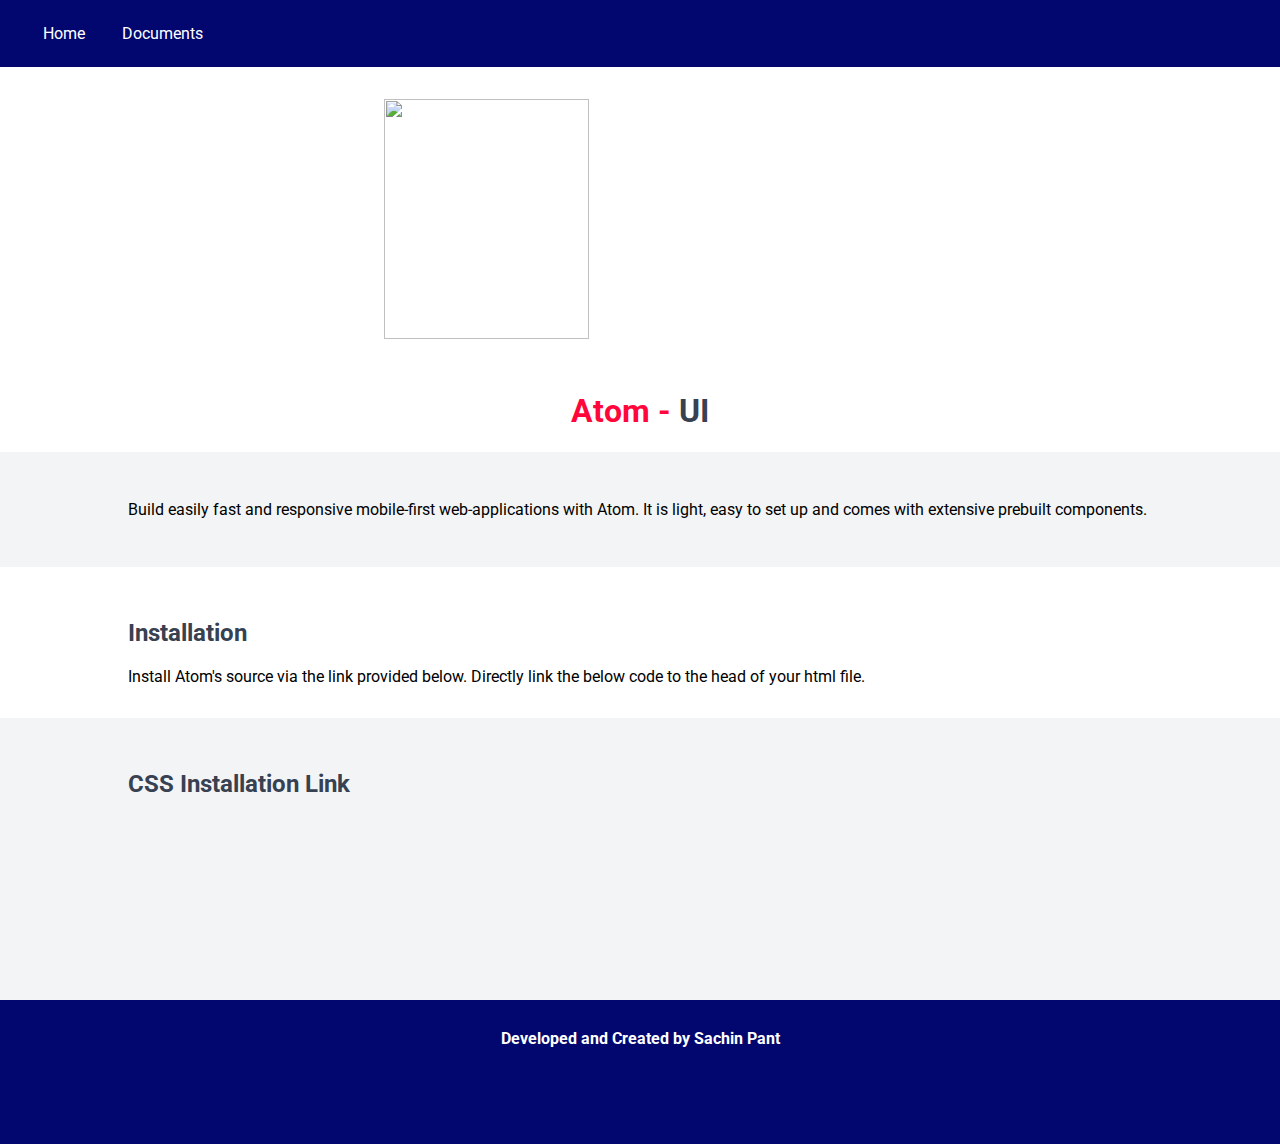
==== commit ecc90e49: "Version 1" ====
--- a/index.html
+++ b/index.html
@@ -19,7 +19,7 @@
       <ul class="nav-links">
         <li class="nav-home">Home</li>
         <li class="nav-documents"><a href="/documents.html">Documents</a></li>
-        <li class="nav-component"><a href="/components.html">Components</a></li>
+        <!-- <li class="nav-component"><a href="/components.html">Components</a></li> -->
         <!--*components*-->
       </ul>
     </nav>
@@ -58,7 +58,7 @@
         class="link-iframe"
         src="https://carbon.now.sh/embed?bg=rgba%28248%2C231%2C28%2C1%29&t=blackboard&wt=none&l=auto&ds=false&dsyoff=20px&dsblur=68px&wc=true&wa=true&pv=56px&ph=56px&ln=false&fl=1&fm=Fira+Code&fs=14px&lh=152%25&si=false&es=2x&wm=false&code=%250A%2520%253Clink%2520href%253D%2522styles2.css%2522%2520rel%253D%2522stylesheet%2522%2520%252F%253E"
         style="
-          width: 70%;
+          width: 100%;
           height: auto;
           border: 0;
           transform: scale(1);
--- a/styles2.css
+++ b/styles2.css
@@ -90,7 +90,7 @@
   padding: 2rem;
   background-color: var(--background-grey);
   padding-left: 10%;
-  padding-right: 5%;
+  padding-right: 10%;
 }
 
 .link-iframe {
@@ -105,11 +105,20 @@
 
 .header-image {
   width: 40%;
+  min-height: 200px;
+  max-height: 400px;
   height: 15rem;
   margin: 2rem;
 }
 
 /* Avatar Images */
+.avatar-container {
+  display: flex;
+  flex-direction: row;
+  flex-wrap: wrap;
+  justify-content: space-around;
+}
+
 .avatar-img {
   height: 5rem;
   width: 5rem;
@@ -129,6 +138,13 @@
 }
 
 /* Alert Messages */
+
+.alert-container {
+  display: flex;
+  flex-direction: column;
+  align-items: center;
+}
+
 .alert {
   width: 50%;
   padding: 0.3rem;
@@ -162,6 +178,12 @@
 
 /* Badges */
 
+.badge-container {
+  display: flex;
+  flex-direction: row;
+  justify-content: space-around;
+}
+
 .badge {
   padding-top: 0.05;
   padding-bottom: 0.05;
@@ -182,6 +204,11 @@
 }
 
 /* Badges with Notification */
+
+.notif-badge-container {
+  display: flex;
+  justify-content: center;
+}
 
 .notif {
   width: 0.7rem;
@@ -199,6 +226,12 @@
 
 /* Button */
 
+.button {
+  display: flex;
+  flex-direction: row;
+  justify-content: space-around;
+}
+
 .primary-button {
   width: 6rem;
   height: auto;
@@ -240,6 +273,18 @@
 
 /* Cards */
 
+.card {
+  margin-right: 1rem;
+  margin-bottom: 1rem;
+}
+
+.cards {
+  display: flex;
+  flex-direction: row;
+  justify-content: space-around;
+  flex-wrap: wrap;
+}
+
 .text-only-cards {
   width: 15rem;
   background-color: #e5e7eb;
@@ -267,9 +312,17 @@
 
 /* Images */
 
+.container-image {
+  display: flex;
+  flex-direction: row;
+  justify-content: space-around;
+  flex-wrap: wrap;
+}
+
 .responsive-image {
   width: 16rem;
-  height: auto;
+  height: 20rem;
+  margin-bottom: 1rem;
 }
 
 .round {
@@ -280,10 +333,21 @@
 
 /* Lists */
 
+.lists-container {
+  width: 100%;
+  display: flex;
+  flex-direction: column;
+  align-items: flex-end;
+}
+
 /* Stacked Lists */
 
 .list-group {
+  width: 100%;
   list-style-type: none;
+  display: flex;
+  flex-direction: column;
+  align-items: center;
 }
 
 .list-item {
@@ -299,6 +363,12 @@
 }
 
 /* Modals */
+
+.modal-container {
+  display: flex;
+  flex-direction: column;
+  align-items: center;
+}
 
 .modal-box {
   width: 20rem;
@@ -330,6 +400,12 @@
 
 /* Text Utilities */
 
+.text-types {
+  display: flex;
+  flex-direction: column;
+  align-items: center;
+}
+
 .colored-normal-text {
   color: var(--grey-color);
 }
@@ -363,4 +439,90 @@
   cursor: pointer;
 }
 
+/* Documents.HTML */
+
+/* 
+.sidenav {
+  background-color: var(--secondary-color);
+} */
+/* 
+.sidenav {
+  height: 100%; /* 100% Full-height */
+/* width: 0; /* 0 width - change this with JavaScript */
+/* position: fixed; Stay in place */
+/* z-index: 1; Stay on top */
+/* top: 0; Stay at the top */
+/* left: 0; */
+/* background-color: #111; Black */
+/* overflow-x: hidden; /* Disable horizontal scroll */
+/* padding-top: 60px; Place content 60px from the top */
+/* transition: 0.5s; 0.5 second transition effect to slide in the sidenav */
+/* }  */
+/* 
+.sidenav a {
+  padding: 8px 8px 8px 32px;
+  text-decoration: none;
+  font-size: 25px;
+  color: #818181;
+  display: block;
+  transition: 0.3s;
+} */
+/* 
+.sidenav a:hover {
+  color: #f1f1f1;
+} */
+/* 
+.sidenav .closebtn {
+  position: absolute;
+  top: 0;
+  right: 25px;
+  font-size: 36px;
+  margin-left: 50px;
+} */
+
+/* .sidenav {
+  height: 100%;
+  width: 200px;
+  position: fixed;
+  z-index: 1;
+  top: 0;
+  left: 0;
+  background-color: #111;
+  overflow-x: hidden;
+  padding-top: 20px;
+} */
+
+/* Component Display */
+
+.component-container {
+  padding: 2rem;
+  display: flex;
+  flex-direction: column;
+}
+
+.component-name {
+  color: var(--heading-text-grey);
+  margin-bottom: 1rem;
+}
+
+.component-about {
+  color: var(--heading-text-grey);
+  margin-top: 1rem;
+  margin-bottom: 2rem;
+}
+
+.component-displayer {
+  width: 100%;
+  margin-top: 2rem;
+  margin-bottom: 2rem;
+}
+
+.code {
+  width: 100%;
+  margin-top: 2rem;
+  align-self: center;
+  margin-bottom: 2rem;
+  text-align: center;
+}
+
 /* Desktop View */
